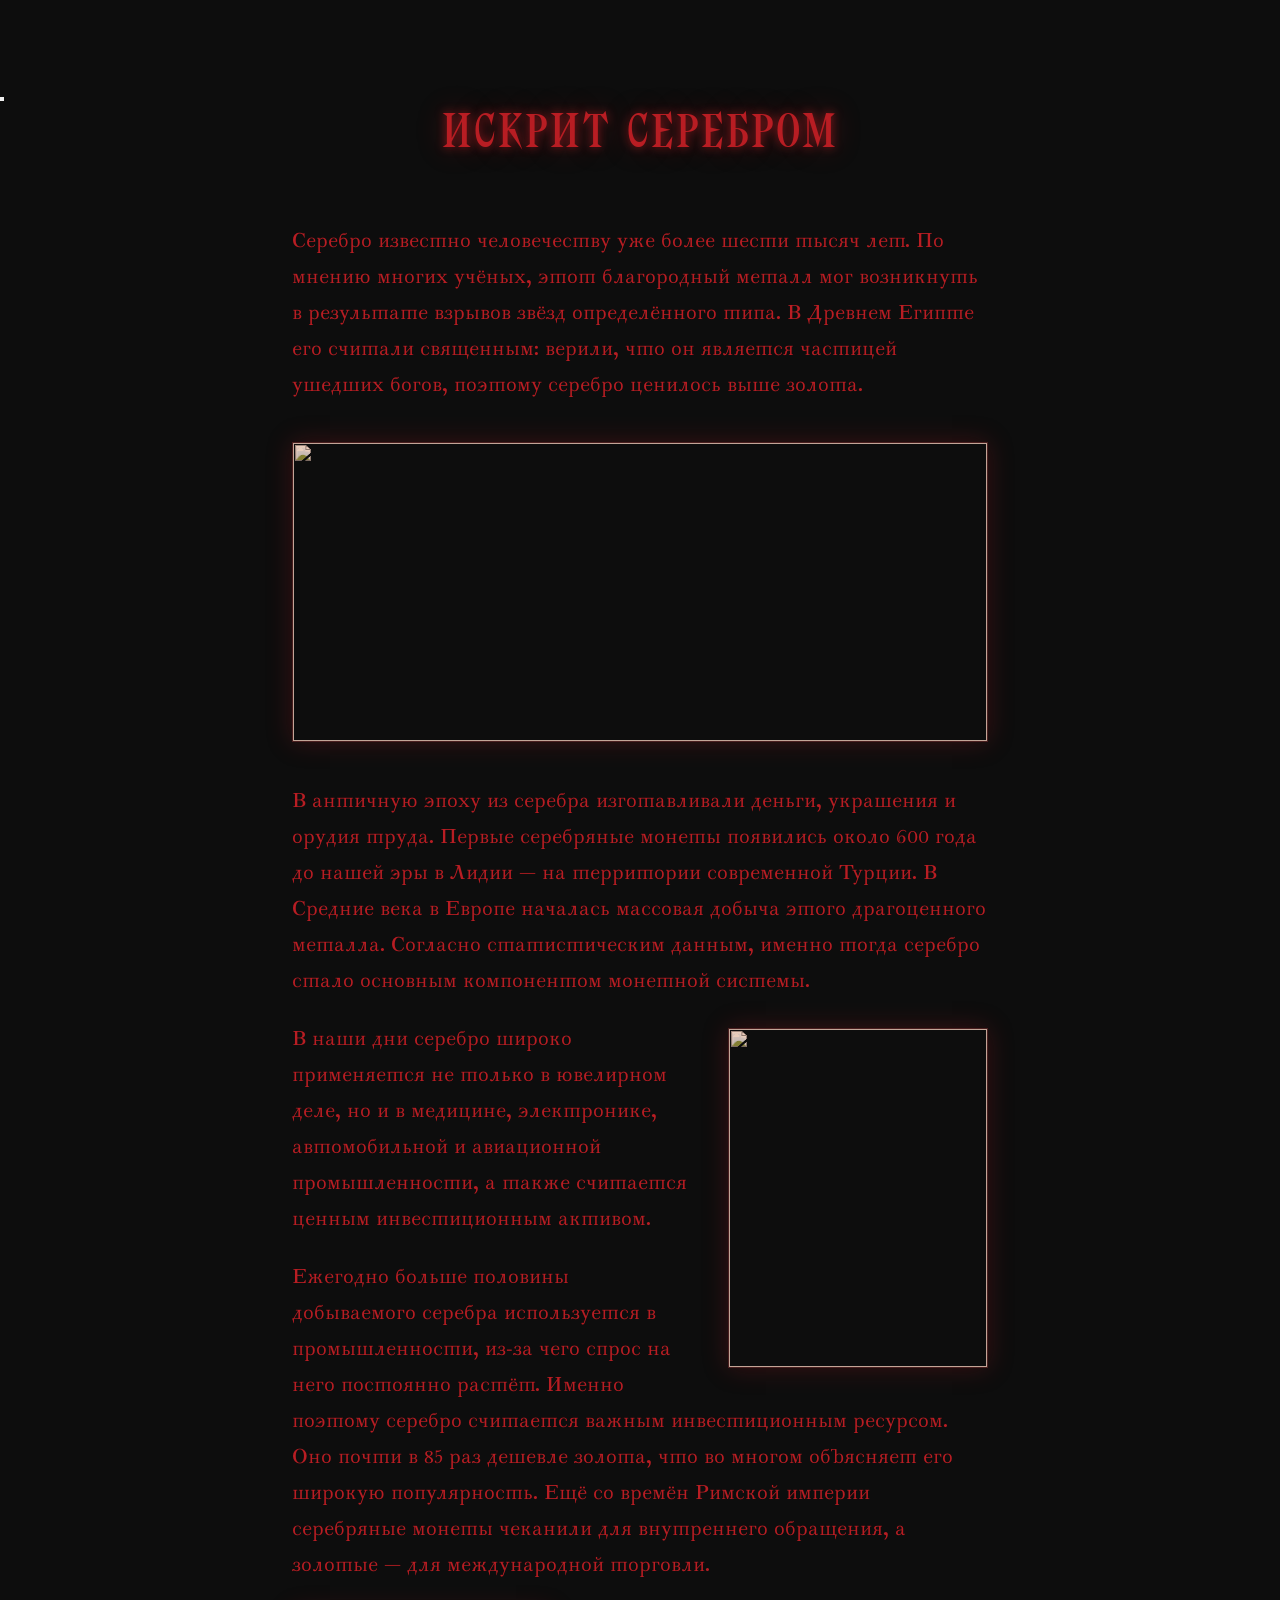
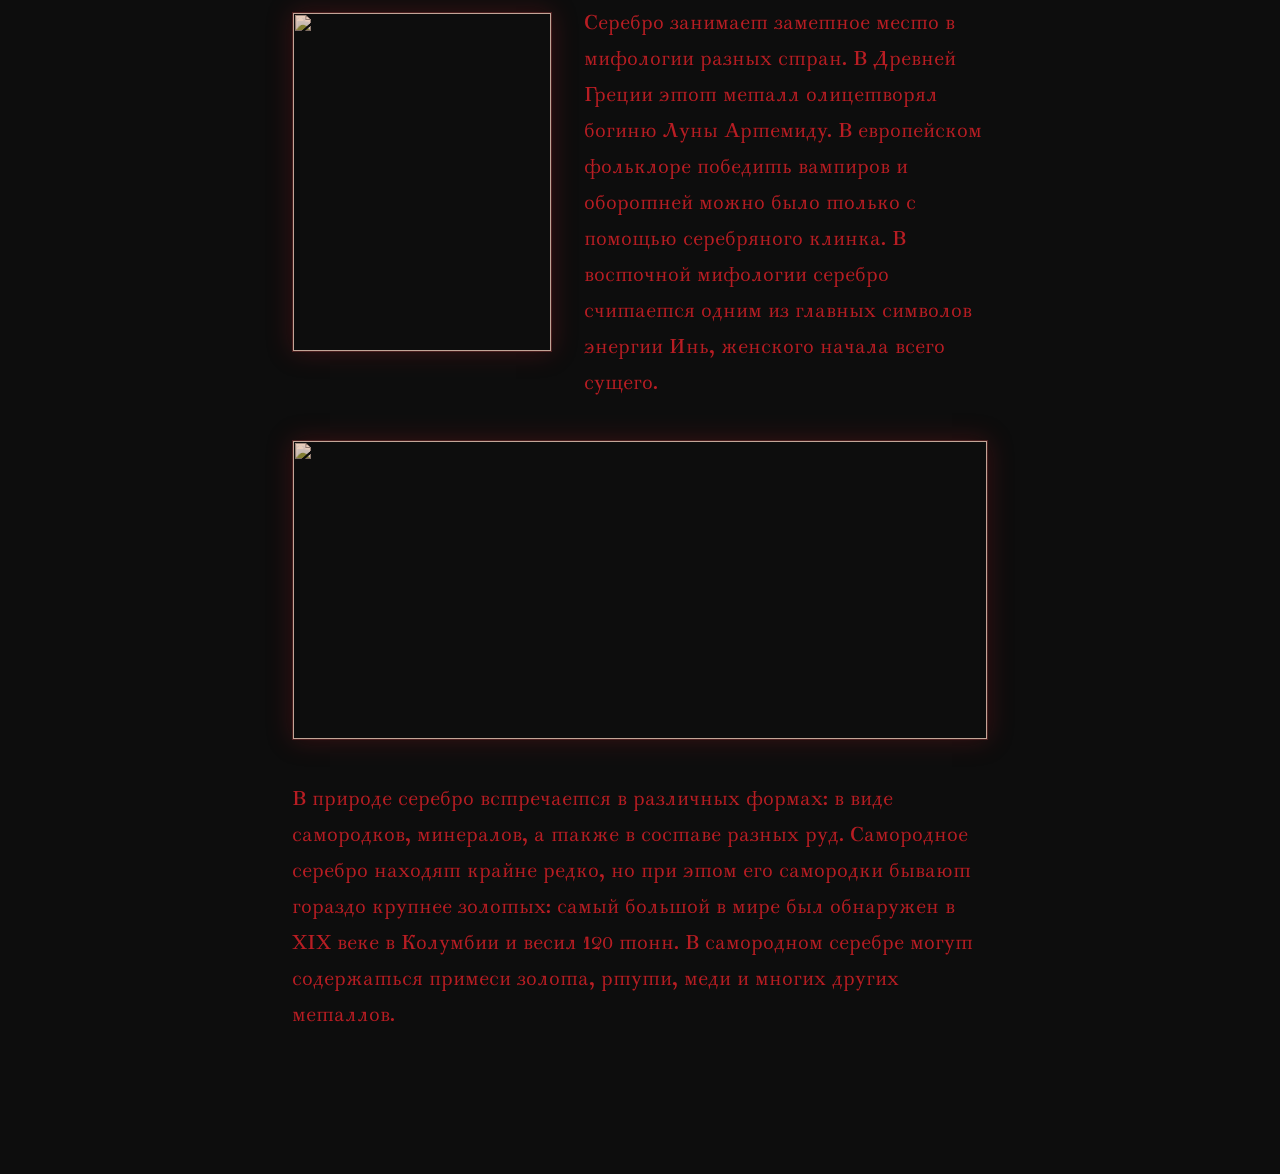
==== void.html @ 1331f15c "Update void.html" ====
<!DOCTYPE html>
<html lang="ru">
<head>
    <meta charset="UTF-8">
    <meta name="viewport" content="width=device-width, initial-scale=1.0">
    <title>woof!</title>
    <link rel="icon" type="image/png" href="assets/images/фавиконка.png">
    <link rel="stylesheet" href="void.css">
</head>
<body>
    <div class="void-cursor" id="voidCursor"></div>

    <button class="sound-btn" id="soundBtn" type="button" aria-label="Звук">
        <span class="sound-dot"></span>
    </button>

    <article class="void-article">
        <h1>Искрит серебром</h1>

        <p>Серебро известно человечеству уже более шести тысяч лет. По мнению многих учёных, этот благородный металл мог возникнуть в результате взрывов звёзд определённого типа. В Древнем Египте его считали священным: верили, что он является частицей ушедших богов, поэтому серебро ценилось выше золота.</p>

        <figure class="void-figure void-figure-full">
            <img src="https://i.pinimg.com/736x/ee/35/1c/ee351ce8ad95f60c8c19fc2c1d4c15e1.jpg" alt="">
        </figure>

        <p>В античную эпоху из серебра изготавливали деньги, украшения и орудия труда. Первые серебряные монеты появились около 600 года до нашей эры в Лидии — на территории современной Турции. В Средние века в Европе началась массовая добыча этого драгоценного металла. Согласно статистическим данным, именно тогда серебро стало основным компонентом монетной системы.</p>

        <figure class="void-figure void-figure-right">
            <img src="https://i.pinimg.com/736x/95/98/cd/9598cd6b70c723a776a2248c926de61b.jpg" alt="">
        </figure>

        <p>В наши дни серебро широко применяется не только в ювелирном деле, но и в медицине, электронике, автомобильной и авиационной промышленности, а также считается ценным инвестиционным активом.</p>

        <p>Ежегодно больше половины добываемого серебра используется в промышленности, из-за чего спрос на него постоянно растёт. Именно поэтому серебро считается важным инвестиционным ресурсом. Оно почти в 85 раз дешевле золота, что во многом объясняет его широкую популярность. Ещё со времён Римской империи серебряные монеты чеканили для внутреннего обращения, а золотые — для международной торговли.</p>

        <figure class="void-figure void-figure-left">
            <img src="https://i.pinimg.com/736x/a4/ea/e4/a4eae4326c8ce481a3d37ff79ed6b821.jpg" alt="">
        </figure>

        <p>Серебро занимает заметное место в мифологии разных стран. В Древней Греции этот металл олицетворял богиню Луны Артемиду. В европейском фольклоре победить вампиров и оборотней можно было только с помощью серебряного клинка. В восточной мифологии серебро считается одним из главных символов энергии Инь, женского начала всего сущего.</p>

        <figure class="void-figure void-figure-full">
            <img src="https://i.pinimg.com/736x/6e/8c/6c/6e8c6c362b2748aec0cbe2c668d9090e.jpg" alt="">
        </figure>

        <p>В природе серебро встречается в различных формах: в виде самородков, минералов, а также в составе разных руд. Самородное серебро находят крайне редко, но при этом его самородки бывают гораздо крупнее золотых: самый большой в мире был обнаружен в XIX веке в Колумбии и весил 120 тонн. В самородном серебре могут содержаться примеси золота, ртути, меди и многих других металлов.</p>
    </article>

    <script src="void.js"></script>
</body>
</html>
---- void.css ----
@font-face {
    font-family: 'Catherine';
    src: url('assets/fonts/Catherine-Regular.otf') format('opentype');
    font-weight: normal;
    font-style: normal;
}

@font-face {
    font-family: 'Mephisto';
    src: url('assets/fonts/Mephisto.ttf') format('truetype');
    font-weight: normal;
    font-style: normal;
}

* {
    margin: 0;
    padding: 0;
    box-sizing: border-box;
    cursor: none;
}

html, body {
    min-height: 100%;
}

body {
    background-color: #0d0d0d;
    color: #B81D23;
    font-family: 'Catherine', 'Tiny5', sans-serif;
    font-size: 20px;
    position: relative;
    overflow-x: hidden;
    overflow-y: auto;
    padding: 80px 0 120px;
}

.void-cursor {
    position: fixed;
    top: 0;
    left: 0;
    width: 12px;
    height: 12px;
    background-image: url("data:image/svg+xml;utf8,<svg xmlns='http://www.w3.org/2000/svg' viewBox='0 0 6 6' shape-rendering='crispEdges'><rect x='1' width='4' height='1' fill='%23B81D23'/><rect y='1' width='6' height='4' fill='%23B81D23'/><rect x='1' y='5' width='4' height='1' fill='%23B81D23'/></svg>");
    background-size: contain;
    background-repeat: no-repeat;
    image-rendering: pixelated;
    pointer-events: none;
    z-index: 10000;
    opacity: 0;
    will-change: transform;
    transition: opacity 0.3s ease, width 0.2s ease, height 0.2s ease;
    filter: drop-shadow(0 0 4px rgba(184, 29, 35, 0.85));
}

.void-cursor.visible {
    opacity: 1;
}

.void-cursor.hover {
    background-image: url("data:image/svg+xml;utf8,<svg xmlns='http://www.w3.org/2000/svg' viewBox='0 0 6 6' shape-rendering='crispEdges'><rect x='1' width='4' height='1' fill='%23B81D23'/><rect y='1' width='1' height='4' fill='%23B81D23'/><rect x='5' y='1' width='1' height='4' fill='%23B81D23'/><rect x='1' y='5' width='4' height='1' fill='%23B81D23'/></svg>");
    width: 16px;
    height: 16px;
}

@media (hover: none), (pointer: coarse) {
    * { cursor: auto; }
    .void-cursor { display: none; }
}

.void-article {
    max-width: 760px;
    margin: 0 auto;
    padding: 0 32px;
}

.void-article::after {
    content: "";
    display: block;
    clear: both;
}

.void-article h1 {
    font-family: 'Mephisto', 'Catherine', serif;
    font-weight: normal;
    color: #B81D23;
    font-size: 48px;
    line-height: 1.3;
    letter-spacing: 3px;
    text-align: center;
    margin-bottom: 56px;
    text-shadow: 0 0 10px rgba(184, 29, 35, 0.75), 0 0 28px rgba(184, 29, 35, 0.45);
    animation: voidPulse 4s ease-in-out infinite;
}

.void-article p {
    font-family: 'Catherine', serif;
    color: #B81D23;
    font-size: 20px;
    line-height: 1.8;
    margin-bottom: 22px;
}

@keyframes voidPulse {
    0%, 100% { opacity: 0.88; }
    50% { opacity: 1; }
}

.void-figure {
    margin: 40px 0;
    overflow: hidden;
    border: 1px solid #4A1F1F;
    box-shadow: 0 0 24px rgba(184, 29, 35, 0.25);
    background-color: #0d0d0d;
}

.void-figure img {
    width: 100%;
    height: 100%;
    object-fit: cover;
    display: block;
    filter: grayscale(0.5) contrast(1.2) brightness(0.85) sepia(0.35) hue-rotate(-25deg) saturate(1.8);
    opacity: 0.9;
}

.void-figure-full {
    width: 100%;
    height: 300px;
}

.void-figure-right {
    float: right;
    width: 260px;
    height: 340px;
    margin: 8px 0 24px 32px;
}

.void-figure-left {
    float: left;
    width: 260px;
    height: 340px;
    margin: 8px 32px 24px 0;
}

@media (max-width: 700px) {
    body {
        padding: 48px 0 80px;
        font-size: 18px;
    }

    .void-article {
        padding: 0 20px;
    }

    .void-article h1 {
        font-size: 32px;
        margin-bottom: 36px;
        letter-spacing: 2px;
    }

    .void-article p {
        font-size: 18px;
        line-height: 1.7;
    }

    .void-figure-full {
        height: 200px;
    }

    .void-figure-right,
    .void-figure-left {
        float: none;
        width: 100%;
        height: 260px;
        margin: 28px 0;
    }
}
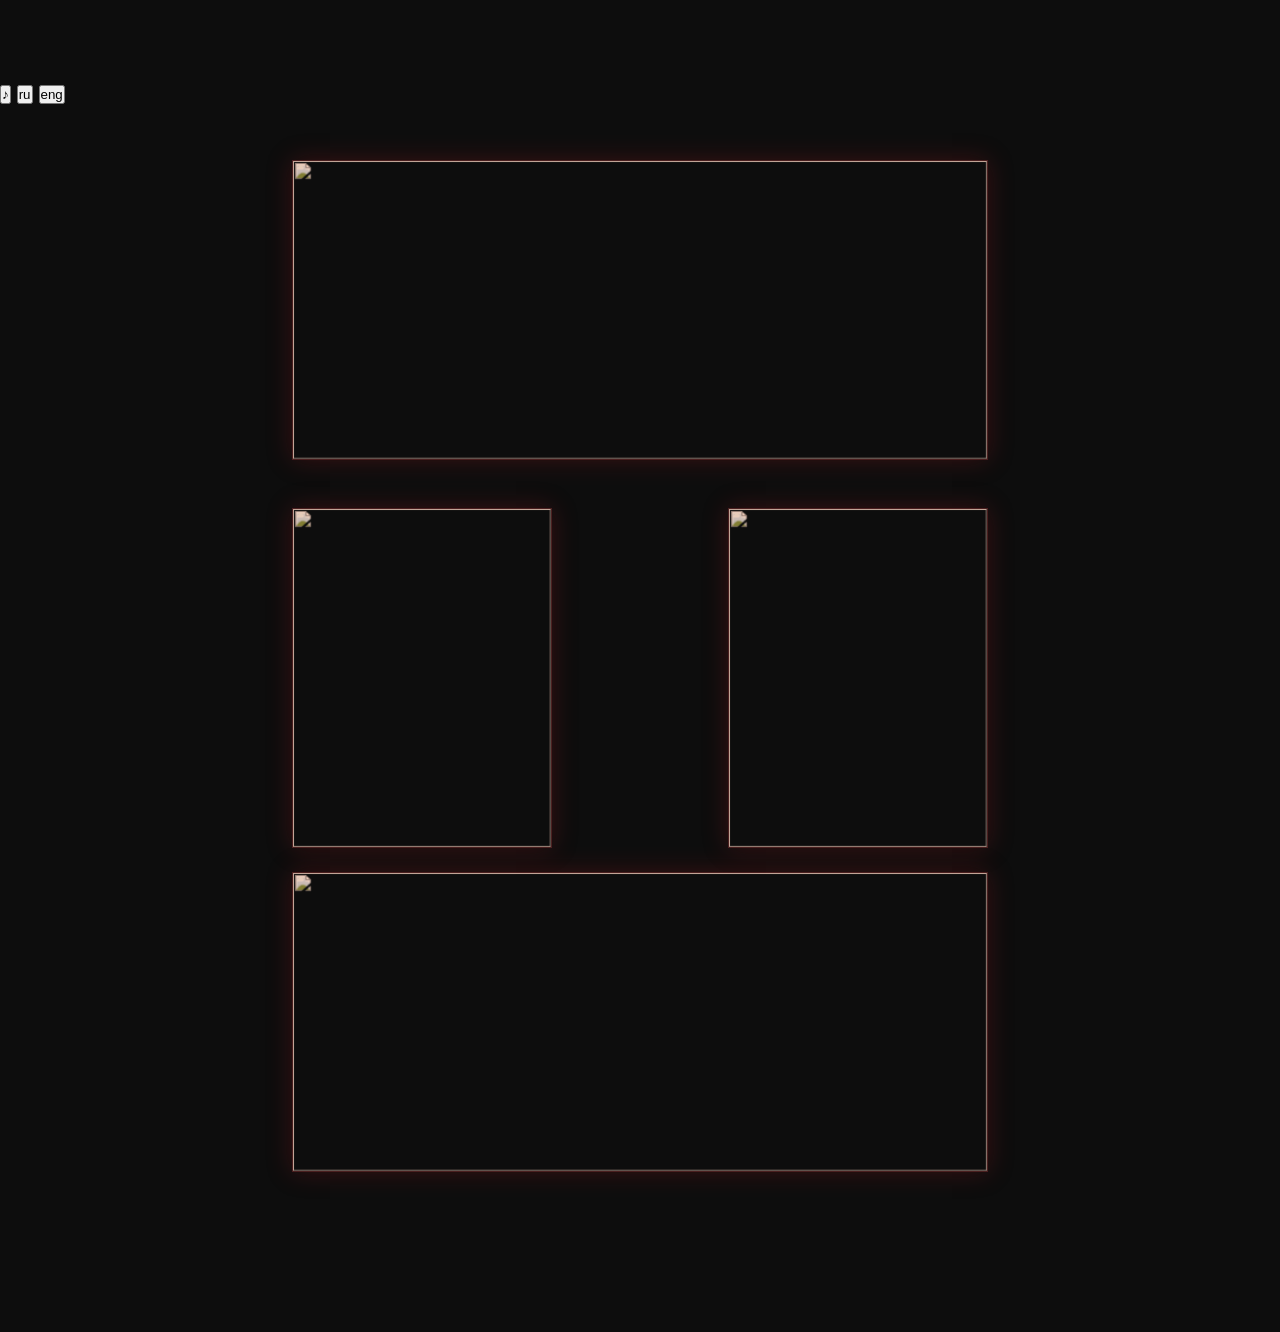
==== commit 4bf51b91: "Update void.html" ====
--- a/void.html
+++ b/void.html
@@ -10,40 +10,38 @@
 <body>
     <div class="void-cursor" id="voidCursor"></div>
 
-    <button class="sound-btn" id="soundBtn" type="button" aria-label="Звук">
-        <span class="sound-dot"></span>
-    </button>
+    <div class="void-controls">
+        <button type="button" class="ctrl-btn" id="soundBtn">♪</button>
+        <button type="button" class="ctrl-btn lang-btn active" data-lang="ru">ru</button>
+        <button type="button" class="ctrl-btn lang-btn" data-lang="eng">eng</button>
+    </div>
 
     <article class="void-article">
-        <h1>Искрит серебром</h1>
+        <h1 class="void-title" id="voidTitle"></h1>
 
-        <p>Серебро известно человечеству уже более шести тысяч лет. По мнению многих учёных, этот благородный металл мог возникнуть в результате взрывов звёзд определённого типа. В Древнем Египте его считали священным: верили, что он является частицей ушедших богов, поэтому серебро ценилось выше золота.</p>
-
+        <p class="void-p" data-index="0"></p>
         <figure class="void-figure void-figure-full">
             <img src="https://i.pinimg.com/736x/ee/35/1c/ee351ce8ad95f60c8c19fc2c1d4c15e1.jpg" alt="">
         </figure>
 
-        <p>В античную эпоху из серебра изготавливали деньги, украшения и орудия труда. Первые серебряные монеты появились около 600 года до нашей эры в Лидии — на территории современной Турции. В Средние века в Европе началась массовая добыча этого драгоценного металла. Согласно статистическим данным, именно тогда серебро стало основным компонентом монетной системы.</p>
-
+        <p class="void-p" data-index="1"></p>
         <figure class="void-figure void-figure-right">
             <img src="https://i.pinimg.com/736x/95/98/cd/9598cd6b70c723a776a2248c926de61b.jpg" alt="">
         </figure>
 
-        <p>В наши дни серебро широко применяется не только в ювелирном деле, но и в медицине, электронике, автомобильной и авиационной промышленности, а также считается ценным инвестиционным активом.</p>
-
-        <p>Ежегодно больше половины добываемого серебра используется в промышленности, из-за чего спрос на него постоянно растёт. Именно поэтому серебро считается важным инвестиционным ресурсом. Оно почти в 85 раз дешевле золота, что во многом объясняет его широкую популярность. Ещё со времён Римской империи серебряные монеты чеканили для внутреннего обращения, а золотые — для международной торговли.</p>
+        <p class="void-p" data-index="2"></p>
+        <p class="void-p" data-index="3"></p>
 
         <figure class="void-figure void-figure-left">
             <img src="https://i.pinimg.com/736x/a4/ea/e4/a4eae4326c8ce481a3d37ff79ed6b821.jpg" alt="">
         </figure>
 
-        <p>Серебро занимает заметное место в мифологии разных стран. В Древней Греции этот металл олицетворял богиню Луны Артемиду. В европейском фольклоре победить вампиров и оборотней можно было только с помощью серебряного клинка. В восточной мифологии серебро считается одним из главных символов энергии Инь, женского начала всего сущего.</p>
-
+        <p class="void-p" data-index="4"></p>
         <figure class="void-figure void-figure-full">
             <img src="https://i.pinimg.com/736x/6e/8c/6c/6e8c6c362b2748aec0cbe2c668d9090e.jpg" alt="">
         </figure>
 
-        <p>В природе серебро встречается в различных формах: в виде самородков, минералов, а также в составе разных руд. Самородное серебро находят крайне редко, но при этом его самородки бывают гораздо крупнее золотых: самый большой в мире был обнаружен в XIX веке в Колумбии и весил 120 тонн. В самородном серебре могут содержаться примеси золота, ртути, меди и многих других металлов.</p>
+        <p class="void-p" data-index="5"></p>
     </article>
 
     <script src="void.js"></script>
--- a/void.css
+++ b/void.css
@@ -33,6 +33,8 @@
     overflow-y: auto;
     padding: 80px 0 120px;
 }
+
+/* ---------- курсор ---------- */
 
 .void-cursor {
     position: fixed;
@@ -47,8 +49,8 @@
     pointer-events: none;
     z-index: 10000;
     opacity: 0;
-    will-change: transform;
-    transition: opacity 0.3s ease, width 0.2s ease, height 0.2s ease;
+    will-change: transform, width, height, opacity;
+    transition: opacity 0.6s ease, width 0.6s ease, height 0.6s ease, filter 0.6s ease;
     filter: drop-shadow(0 0 4px rgba(184, 29, 35, 0.85));
 }
 
@@ -62,10 +64,65 @@
     height: 16px;
 }
 
+.void-cursor.sleeping {
+    width: 5px;
+    height: 5px;
+    opacity: 0.28;
+    filter: drop-shadow(0 0 2px rgba(184, 29, 35, 0.35));
+}
+
 @media (hover: none), (pointer: coarse) {
     * { cursor: auto; }
     .void-cursor { display: none; }
 }
+
+/* ---------- звук ---------- */
+
+.sound-btn {
+    position: fixed;
+    top: 24px;
+    right: 24px;
+    width: 34px;
+    height: 34px;
+    background: rgba(30, 30, 30, 0.7);
+    border: 1px solid #4A1F1F;
+    display: flex;
+    align-items: center;
+    justify-content: center;
+    z-index: 100;
+    transition: border-color 0.3s ease, box-shadow 0.3s ease;
+    animation: soundPulse 3s ease-in-out infinite;
+}
+
+.sound-btn:hover {
+    border-color: #B81D23;
+    box-shadow: 0 0 10px rgba(184, 29, 35, 0.55);
+}
+
+.sound-dot {
+    width: 8px;
+    height: 8px;
+    background: #4A1F1F;
+    transition: background 0.3s ease, box-shadow 0.3s ease;
+}
+
+.sound-btn.on .sound-dot {
+    background: #B81D23;
+    box-shadow: 0 0 8px rgba(184, 29, 35, 0.9), 0 0 18px rgba(184, 29, 35, 0.5);
+    animation: soundDot 1.4s ease-in-out infinite;
+}
+
+@keyframes soundPulse {
+    0%, 100% { opacity: 0.85; }
+    50% { opacity: 1; }
+}
+
+@keyframes soundDot {
+    0%, 100% { opacity: 0.7; transform: scale(0.9); }
+    50% { opacity: 1; transform: scale(1.15); }
+}
+
+/* ---------- статья ---------- */
 
 .void-article {
     max-width: 760px;
@@ -100,10 +157,43 @@
     margin-bottom: 22px;
 }
 
+.void-article p .main-text {
+    color: #B81D23;
+}
+
+.void-article p.typing::after {
+    content: "▌";
+    display: inline-block;
+    margin-left: 2px;
+    color: #B81D23;
+    animation: caretBlink 0.9s steps(1) infinite;
+    text-shadow: 0 0 6px rgba(184, 29, 35, 0.9);
+}
+
+@keyframes caretBlink {
+    0%, 50% { opacity: 1; }
+    51%, 100% { opacity: 0; }
+}
+
+.intrusion {
+    color: #FFFFFF;
+    font-style: italic;
+    letter-spacing: 1px;
+    animation: intrusionFlicker 0.12s steps(2) infinite;
+}
+
+@keyframes intrusionFlicker {
+    0%   { opacity: 1; text-shadow: 0 0 6px rgba(255,255,255,0.8); }
+    50%  { opacity: 0.55; text-shadow: -1px 0 rgba(0, 229, 255, 0.7), 1px 0 rgba(184, 29, 35, 0.9); }
+    100% { opacity: 1; text-shadow: 0 0 6px rgba(255,255,255,0.8); }
+}
+
 @keyframes voidPulse {
     0%, 100% { opacity: 0.88; }
     50% { opacity: 1; }
 }
+
+/* ---------- картинки с «дыханием» ---------- */
 
 .void-figure {
     margin: 40px 0;
@@ -120,7 +210,18 @@
     display: block;
     filter: grayscale(0.5) contrast(1.2) brightness(0.85) sepia(0.35) hue-rotate(-25deg) saturate(1.8);
     opacity: 0.9;
-}
+    animation: breathe 9s ease-in-out infinite;
+    will-change: transform;
+}
+
+@keyframes breathe {
+    0%, 100% { transform: scale(1); }
+    50%      { transform: scale(1.045); }
+}
+
+.void-figure:nth-of-type(2) img { animation-duration: 11s; animation-delay: -2.5s; }
+.void-figure:nth-of-type(3) img { animation-duration: 8s;  animation-delay: -4s; }
+.void-figure:nth-of-type(4) img { animation-duration: 12s; animation-delay: -6s; }
 
 .void-figure-full {
     width: 100%;
@@ -173,4 +274,11 @@
         height: 260px;
         margin: 28px 0;
     }
-}
+
+    .sound-btn {
+        top: 16px;
+        right: 16px;
+        width: 30px;
+        height: 30px;
+    }
+}
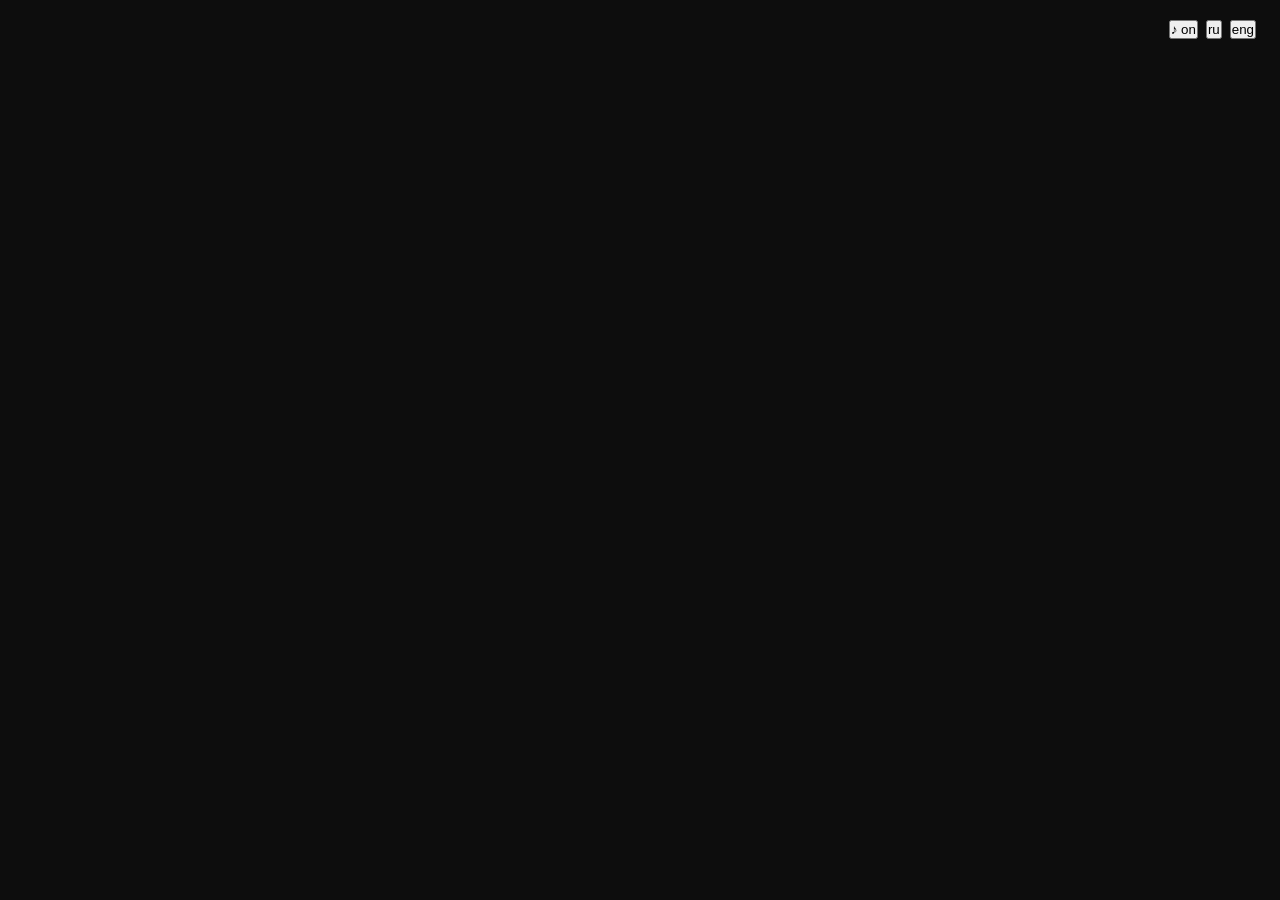
==== commit 5ed64f5d: "Update void.html" ====
--- a/void.html
+++ b/void.html
@@ -3,7 +3,7 @@
 <head>
     <meta charset="UTF-8">
     <meta name="viewport" content="width=device-width, initial-scale=1.0">
-    <title>woof!</title>
+    <title>Искрит серебром</title>
     <link rel="icon" type="image/png" href="assets/images/фавиконка.png">
     <link rel="stylesheet" href="void.css">
 </head>
@@ -11,38 +11,12 @@
     <div class="void-cursor" id="voidCursor"></div>
 
     <div class="void-controls">
-        <button type="button" class="ctrl-btn" id="soundBtn">♪</button>
-        <button type="button" class="ctrl-btn lang-btn active" data-lang="ru">ru</button>
-        <button type="button" class="ctrl-btn lang-btn" data-lang="eng">eng</button>
+        <button type="button" class="void-btn active" id="soundToggle">♪ on</button>
+        <button type="button" class="void-btn lang-btn active" data-lang="ru">ru</button>
+        <button type="button" class="void-btn lang-btn" data-lang="eng">eng</button>
     </div>
 
-    <article class="void-article">
-        <h1 class="void-title" id="voidTitle"></h1>
-
-        <p class="void-p" data-index="0"></p>
-        <figure class="void-figure void-figure-full">
-            <img src="https://i.pinimg.com/736x/ee/35/1c/ee351ce8ad95f60c8c19fc2c1d4c15e1.jpg" alt="">
-        </figure>
-
-        <p class="void-p" data-index="1"></p>
-        <figure class="void-figure void-figure-right">
-            <img src="https://i.pinimg.com/736x/95/98/cd/9598cd6b70c723a776a2248c926de61b.jpg" alt="">
-        </figure>
-
-        <p class="void-p" data-index="2"></p>
-        <p class="void-p" data-index="3"></p>
-
-        <figure class="void-figure void-figure-left">
-            <img src="https://i.pinimg.com/736x/a4/ea/e4/a4eae4326c8ce481a3d37ff79ed6b821.jpg" alt="">
-        </figure>
-
-        <p class="void-p" data-index="4"></p>
-        <figure class="void-figure void-figure-full">
-            <img src="https://i.pinimg.com/736x/6e/8c/6c/6e8c6c362b2748aec0cbe2c668d9090e.jpg" alt="">
-        </figure>
-
-        <p class="void-p" data-index="5"></p>
-    </article>
+    <article class="void-article" id="voidArticle"></article>
 
     <script src="void.js"></script>
 </body>
--- a/void.css
+++ b/void.css
@@ -31,10 +31,8 @@
     position: relative;
     overflow-x: hidden;
     overflow-y: auto;
-    padding: 80px 0 120px;
-}
-
-/* ---------- курсор ---------- */
+    padding: 90px 0 140px;
+}
 
 .void-cursor {
     position: fixed;
@@ -50,7 +48,7 @@
     z-index: 10000;
     opacity: 0;
     will-change: transform, width, height, opacity;
-    transition: opacity 0.6s ease, width 0.6s ease, height 0.6s ease, filter 0.6s ease;
+    transition: opacity 0.4s ease, width 0.4s ease, height 0.4s ease, filter 0.4s ease;
     filter: drop-shadow(0 0 4px rgba(184, 29, 35, 0.85));
 }
 
@@ -67,8 +65,8 @@
 .void-cursor.sleeping {
     width: 5px;
     height: 5px;
-    opacity: 0.28;
-    filter: drop-shadow(0 0 2px rgba(184, 29, 35, 0.35));
+    opacity: 0.25;
+    filter: none;
 }
 
 @media (hover: none), (pointer: coarse) {
@@ -76,53 +74,44 @@
     .void-cursor { display: none; }
 }
 
-/* ---------- звук ---------- */
-
-.sound-btn {
+.void-controls {
     position: fixed;
-    top: 24px;
+    top: 20px;
     right: 24px;
-    width: 34px;
-    height: 34px;
-    background: rgba(30, 30, 30, 0.7);
+    z-index: 10001;
+    display: flex;
+    gap: 8px;
+    font-family: 'Catherine', sans-serif;
+}
+
+.ctrl-btn {
+    font-family: inherit;
+    font-size: 14px;
+    line-height: 1;
+    color: #B81D23;
+    background: rgba(20, 5, 5, 0.7);
     border: 1px solid #4A1F1F;
-    display: flex;
-    align-items: center;
-    justify-content: center;
-    z-index: 100;
-    transition: border-color 0.3s ease, box-shadow 0.3s ease;
-    animation: soundPulse 3s ease-in-out infinite;
-}
-
-.sound-btn:hover {
+    padding: 7px 11px;
+    letter-spacing: 1px;
+    text-transform: lowercase;
+    transition: color 0.3s ease, background 0.3s ease,
+                border-color 0.3s ease, box-shadow 0.3s ease, opacity 0.3s ease;
+    backdrop-filter: blur(4px);
+}
+
+.ctrl-btn:hover,
+.ctrl-btn.active {
+    color: #ffffff;
+    background: rgba(184, 29, 35, 0.28);
     border-color: #B81D23;
-    box-shadow: 0 0 10px rgba(184, 29, 35, 0.55);
-}
-
-.sound-dot {
-    width: 8px;
-    height: 8px;
-    background: #4A1F1F;
-    transition: background 0.3s ease, box-shadow 0.3s ease;
-}
-
-.sound-btn.on .sound-dot {
-    background: #B81D23;
-    box-shadow: 0 0 8px rgba(184, 29, 35, 0.9), 0 0 18px rgba(184, 29, 35, 0.5);
-    animation: soundDot 1.4s ease-in-out infinite;
-}
-
-@keyframes soundPulse {
-    0%, 100% { opacity: 0.85; }
-    50% { opacity: 1; }
-}
-
-@keyframes soundDot {
-    0%, 100% { opacity: 0.7; transform: scale(0.9); }
-    50% { opacity: 1; transform: scale(1.15); }
-}
-
-/* ---------- статья ---------- */
+    box-shadow: 0 0 10px rgba(184, 29, 35, 0.55),
+                0 0 22px rgba(184, 29, 35, 0.3);
+}
+
+.ctrl-btn.muted {
+    opacity: 0.45;
+    text-decoration: line-through;
+}
 
 .void-article {
     max-width: 760px;
@@ -136,7 +125,7 @@
     clear: both;
 }
 
-.void-article h1 {
+.void-title {
     font-family: 'Mephisto', 'Catherine', serif;
     font-weight: normal;
     color: #B81D23;
@@ -145,55 +134,52 @@
     letter-spacing: 3px;
     text-align: center;
     margin-bottom: 56px;
-    text-shadow: 0 0 10px rgba(184, 29, 35, 0.75), 0 0 28px rgba(184, 29, 35, 0.45);
+    text-shadow: 0 0 10px rgba(184, 29, 35, 0.75),
+                 0 0 28px rgba(184, 29, 35, 0.45);
     animation: voidPulse 4s ease-in-out infinite;
 }
 
-.void-article p {
+@keyframes voidPulse {
+    0%, 100% { opacity: 0.88; }
+    50% { opacity: 1; }
+}
+
+.void-p {
     font-family: 'Catherine', serif;
     color: #B81D23;
     font-size: 20px;
     line-height: 1.8;
     margin-bottom: 22px;
-}
-
-.void-article p .main-text {
-    color: #B81D23;
-}
-
-.void-article p.typing::after {
-    content: "▌";
-    display: inline-block;
+    transition: text-shadow 0.3s ease, letter-spacing 0.3s ease;
+}
+
+.void-p.typing::after {
+    content: "_";
+    animation: blink 1s step-end infinite;
     margin-left: 2px;
-    color: #B81D23;
-    animation: caretBlink 0.9s steps(1) infinite;
-    text-shadow: 0 0 6px rgba(184, 29, 35, 0.9);
-}
-
-@keyframes caretBlink {
-    0%, 50% { opacity: 1; }
+    opacity: 0.75;
+}
+
+@keyframes blink {
+    0%, 50% { opacity: 0.75; }
     51%, 100% { opacity: 0; }
 }
 
-.intrusion {
-    color: #FFFFFF;
-    font-style: italic;
-    letter-spacing: 1px;
-    animation: intrusionFlicker 0.12s steps(2) infinite;
-}
-
-@keyframes intrusionFlicker {
-    0%   { opacity: 1; text-shadow: 0 0 6px rgba(255,255,255,0.8); }
-    50%  { opacity: 0.55; text-shadow: -1px 0 rgba(0, 229, 255, 0.7), 1px 0 rgba(184, 29, 35, 0.9); }
-    100% { opacity: 1; text-shadow: 0 0 6px rgba(255,255,255,0.8); }
-}
-
-@keyframes voidPulse {
-    0%, 100% { opacity: 0.88; }
-    50% { opacity: 1; }
-}
-
-/* ---------- картинки с «дыханием» ---------- */
+.void-p.possessed {
+    animation: possessShake 0.13s infinite;
+    text-shadow: 0 0 14px rgba(184, 29, 35, 1),
+                 0 0 30px rgba(184, 29, 35, 0.7);
+    letter-spacing: 3px;
+    color: #ff2a33;
+}
+
+@keyframes possessShake {
+    0%   { transform: translate(0, 0); }
+    25%  { transform: translate(-1px, 1px); }
+    50%  { transform: translate(1px, 0); }
+    75%  { transform: translate(0, -1px); }
+    100% { transform: translate(0, 0); }
+}
 
 .void-figure {
     margin: 40px 0;
@@ -210,18 +196,14 @@
     display: block;
     filter: grayscale(0.5) contrast(1.2) brightness(0.85) sepia(0.35) hue-rotate(-25deg) saturate(1.8);
     opacity: 0.9;
-    animation: breathe 9s ease-in-out infinite;
-    will-change: transform;
-}
-
-@keyframes breathe {
+    transform-origin: center;
+    animation: imgBreath 14s ease-in-out infinite;
+}
+
+@keyframes imgBreath {
     0%, 100% { transform: scale(1); }
     50%      { transform: scale(1.045); }
 }
-
-.void-figure:nth-of-type(2) img { animation-duration: 11s; animation-delay: -2.5s; }
-.void-figure:nth-of-type(3) img { animation-duration: 8s;  animation-delay: -4s; }
-.void-figure:nth-of-type(4) img { animation-duration: 12s; animation-delay: -6s; }
 
 .void-figure-full {
     width: 100%;
@@ -244,21 +226,31 @@
 
 @media (max-width: 700px) {
     body {
-        padding: 48px 0 80px;
+        padding: 64px 0 90px;
         font-size: 18px;
+    }
+
+    .void-controls {
+        top: 14px;
+        right: 14px;
+    }
+
+    .ctrl-btn {
+        font-size: 12px;
+        padding: 6px 9px;
     }
 
     .void-article {
         padding: 0 20px;
     }
 
-    .void-article h1 {
+    .void-title {
         font-size: 32px;
         margin-bottom: 36px;
         letter-spacing: 2px;
     }
 
-    .void-article p {
+    .void-p {
         font-size: 18px;
         line-height: 1.7;
     }
@@ -274,11 +266,4 @@
         height: 260px;
         margin: 28px 0;
     }
-
-    .sound-btn {
-        top: 16px;
-        right: 16px;
-        width: 30px;
-        height: 30px;
-    }
-}
+}
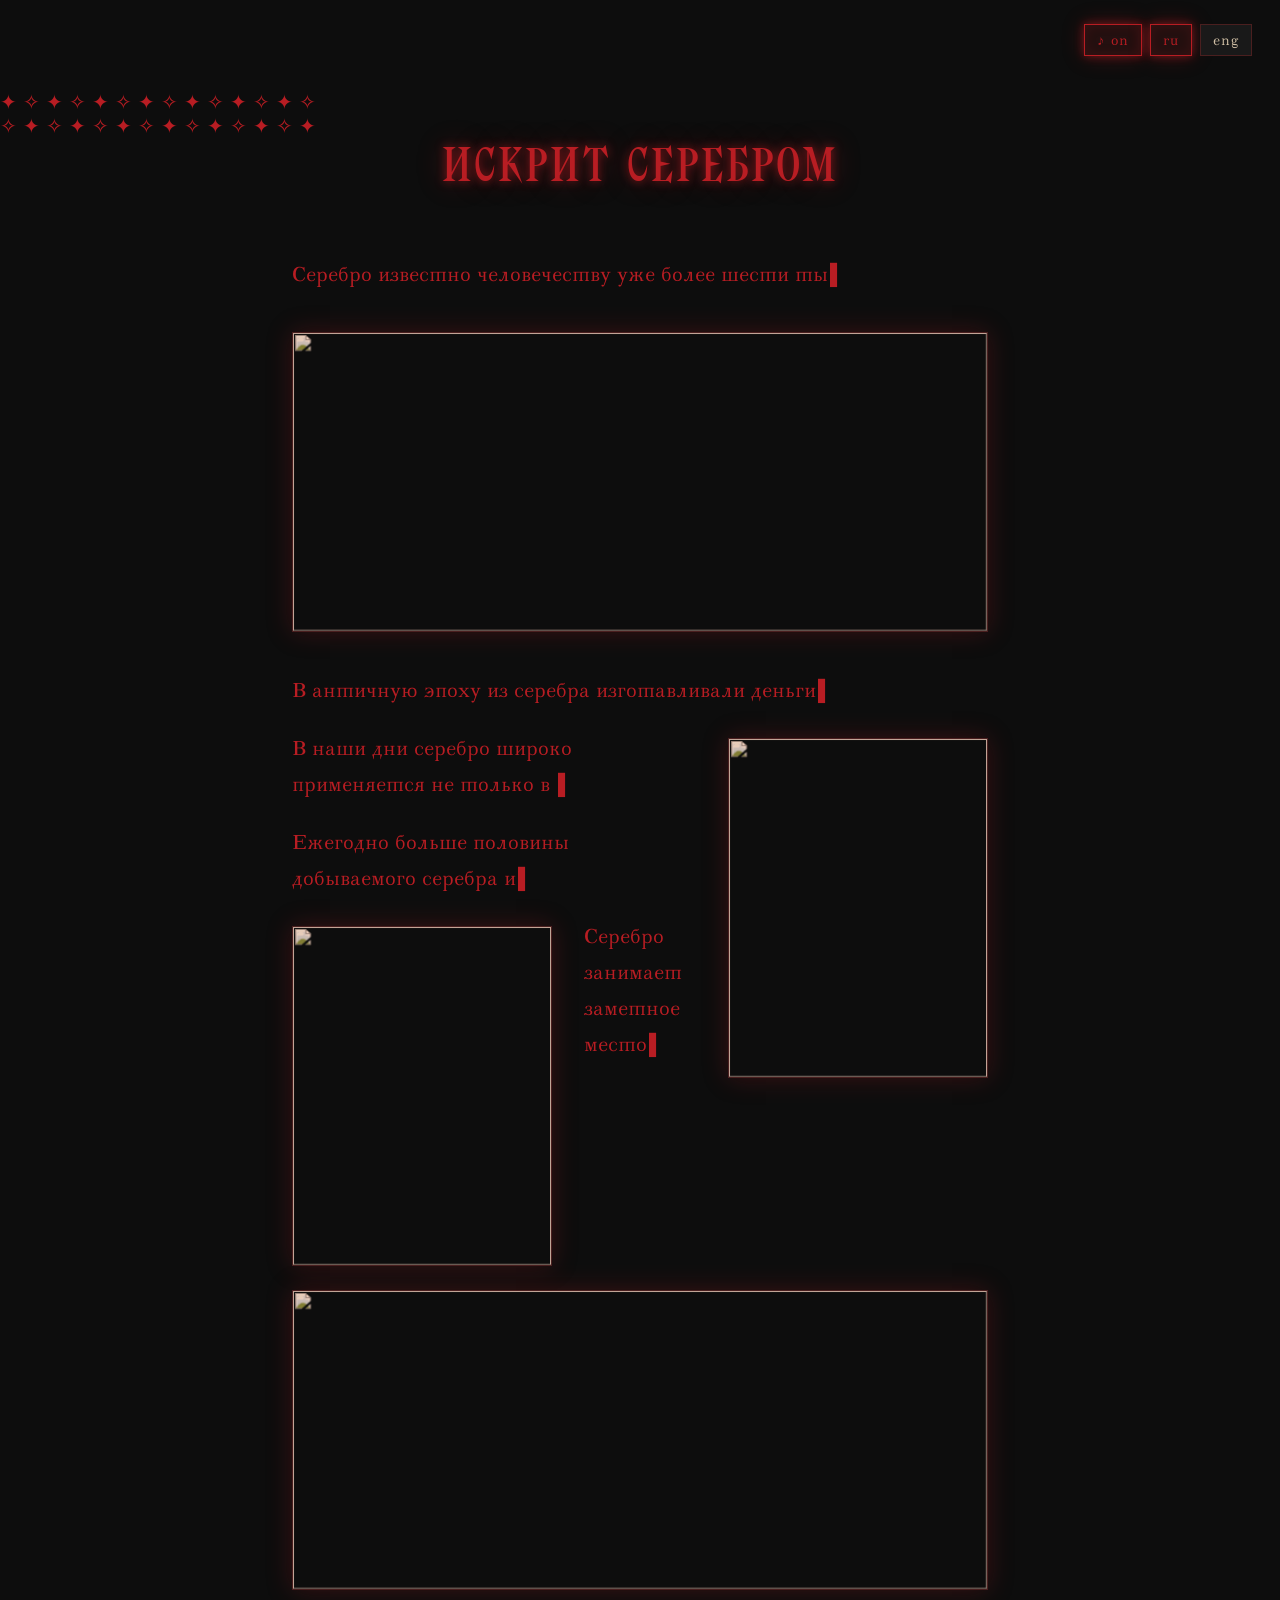
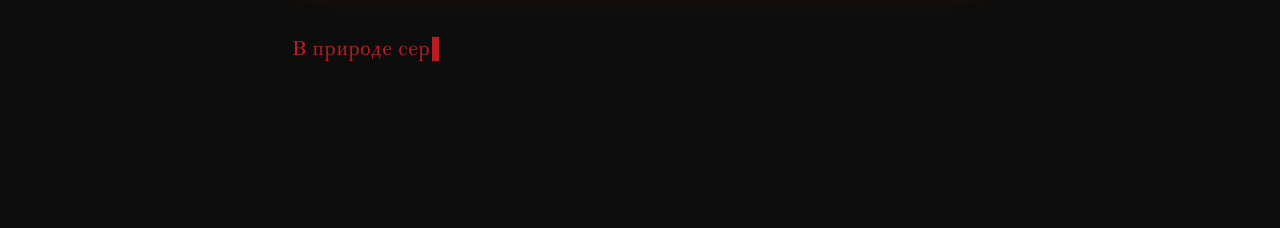
==== commit fc98b986: "Update void.html" ====
--- a/void.html
+++ b/void.html
@@ -16,6 +16,9 @@
         <button type="button" class="void-btn lang-btn" data-lang="eng">eng</button>
     </div>
 
+    <div class="void-side void-side-left" aria-hidden="true">✦ ✧ ✦ ✧ ✦ ✧ ✦ ✧ ✦ ✧ ✦ ✧ ✦ ✧</div>
+    <div class="void-side void-side-right" aria-hidden="true">✧ ✦ ✧ ✦ ✧ ✦ ✧ ✦ ✧ ✦ ✧ ✦ ✧ ✦</div>
+
     <article class="void-article" id="voidArticle"></article>
 
     <script src="void.js"></script>
--- a/void.css
+++ b/void.css
@@ -32,6 +32,36 @@
     overflow-x: hidden;
     overflow-y: auto;
     padding: 90px 0 140px;
+}
+
+.void-controls {
+    position: fixed;
+    top: 24px;
+    right: 28px;
+    z-index: 10001;
+    display: flex;
+    gap: 8px;
+}
+
+.void-btn {
+    font-family: 'Catherine', 'Tiny5', monospace;
+    font-size: 14px;
+    line-height: 1;
+    letter-spacing: 1px;
+    color: #D1C0A6;
+    background-color: rgba(30, 30, 30, 0.75);
+    border: 1px solid #4A1F1F;
+    padding: 8px 12px;
+    transition: color 0.3s ease, background 0.3s ease,
+                border-color 0.3s ease, box-shadow 0.3s ease;
+}
+
+.void-btn:hover,
+.void-btn.active {
+    color: #B81D23;
+    background-color: #241010;
+    border-color: #B81D23;
+    box-shadow: 0 0 10px rgba(184, 29, 35, 0.55), 0 0 22px rgba(184, 29, 35, 0.3), inset 0 0 12px rgba(184, 29, 35, 0.15);
 }
 
 .void-cursor {
@@ -47,8 +77,8 @@
     pointer-events: none;
     z-index: 10000;
     opacity: 0;
-    will-change: transform, width, height, opacity;
-    transition: opacity 0.4s ease, width 0.4s ease, height 0.4s ease, filter 0.4s ease;
+    will-change: transform;
+    transition: opacity 0.4s ease, width 0.4s ease, height 0.4s ease, filter 0.6s ease;
     filter: drop-shadow(0 0 4px rgba(184, 29, 35, 0.85));
 }
 
@@ -63,54 +93,15 @@
 }
 
 .void-cursor.sleeping {
-    width: 5px;
-    height: 5px;
-    opacity: 0.25;
-    filter: none;
+    width: 6px;
+    height: 6px;
+    opacity: 0.22;
+    filter: drop-shadow(0 0 2px rgba(184, 29, 35, 0.25));
 }
 
 @media (hover: none), (pointer: coarse) {
     * { cursor: auto; }
     .void-cursor { display: none; }
-}
-
-.void-controls {
-    position: fixed;
-    top: 20px;
-    right: 24px;
-    z-index: 10001;
-    display: flex;
-    gap: 8px;
-    font-family: 'Catherine', sans-serif;
-}
-
-.ctrl-btn {
-    font-family: inherit;
-    font-size: 14px;
-    line-height: 1;
-    color: #B81D23;
-    background: rgba(20, 5, 5, 0.7);
-    border: 1px solid #4A1F1F;
-    padding: 7px 11px;
-    letter-spacing: 1px;
-    text-transform: lowercase;
-    transition: color 0.3s ease, background 0.3s ease,
-                border-color 0.3s ease, box-shadow 0.3s ease, opacity 0.3s ease;
-    backdrop-filter: blur(4px);
-}
-
-.ctrl-btn:hover,
-.ctrl-btn.active {
-    color: #ffffff;
-    background: rgba(184, 29, 35, 0.28);
-    border-color: #B81D23;
-    box-shadow: 0 0 10px rgba(184, 29, 35, 0.55),
-                0 0 22px rgba(184, 29, 35, 0.3);
-}
-
-.ctrl-btn.muted {
-    opacity: 0.45;
-    text-decoration: line-through;
 }
 
 .void-article {
@@ -125,7 +116,7 @@
     clear: both;
 }
 
-.void-title {
+.void-article h1 {
     font-family: 'Mephisto', 'Catherine', serif;
     font-weight: normal;
     color: #B81D23;
@@ -134,51 +125,64 @@
     letter-spacing: 3px;
     text-align: center;
     margin-bottom: 56px;
-    text-shadow: 0 0 10px rgba(184, 29, 35, 0.75),
-                 0 0 28px rgba(184, 29, 35, 0.45);
+    text-shadow: 0 0 10px rgba(184, 29, 35, 0.75), 0 0 28px rgba(184, 29, 35, 0.45);
     animation: voidPulse 4s ease-in-out infinite;
+}
+
+.void-article p {
+    font-family: 'Catherine', serif;
+    color: #B81D23;
+    font-size: 20px;
+    line-height: 1.8;
+    margin-bottom: 22px;
+    min-height: 1.8em;
+    white-space: pre-wrap;
+}
+
+.void-article p[data-state="typing"]::after {
+    content: "▌";
+    display: inline-block;
+    margin-left: 2px;
+    color: #B81D23;
+    animation: caretBlink 1s step-end infinite;
+}
+
+@keyframes caretBlink {
+    0%, 50% { opacity: 1; }
+    51%, 100% { opacity: 0; }
+}
+
+.ghost-line {
+    font-family: 'Catherine', serif;
+    font-style: italic;
+    color: #8a3038;
+    font-size: 19px;
+    line-height: 1.6;
+    letter-spacing: 0.5px;
+    margin: 4px 0 20px;
+    padding-left: 2px;
+    opacity: 0.75;
+    animation: ghostFlicker 2.4s ease-in-out infinite;
+}
+
+.ghost-line.loud {
+    font-style: normal;
+    letter-spacing: 2px;
+    color: #B81D23;
+    opacity: 0.9;
+    animation: ghostFlicker 1.2s ease-in-out infinite;
+}
+
+@keyframes ghostFlicker {
+    0%, 100% { opacity: 0.75; }
+    40% { opacity: 0.45; }
+    55% { opacity: 0.8; }
+    75% { opacity: 0.35; }
 }
 
 @keyframes voidPulse {
     0%, 100% { opacity: 0.88; }
     50% { opacity: 1; }
-}
-
-.void-p {
-    font-family: 'Catherine', serif;
-    color: #B81D23;
-    font-size: 20px;
-    line-height: 1.8;
-    margin-bottom: 22px;
-    transition: text-shadow 0.3s ease, letter-spacing 0.3s ease;
-}
-
-.void-p.typing::after {
-    content: "_";
-    animation: blink 1s step-end infinite;
-    margin-left: 2px;
-    opacity: 0.75;
-}
-
-@keyframes blink {
-    0%, 50% { opacity: 0.75; }
-    51%, 100% { opacity: 0; }
-}
-
-.void-p.possessed {
-    animation: possessShake 0.13s infinite;
-    text-shadow: 0 0 14px rgba(184, 29, 35, 1),
-                 0 0 30px rgba(184, 29, 35, 0.7);
-    letter-spacing: 3px;
-    color: #ff2a33;
-}
-
-@keyframes possessShake {
-    0%   { transform: translate(0, 0); }
-    25%  { transform: translate(-1px, 1px); }
-    50%  { transform: translate(1px, 0); }
-    75%  { transform: translate(0, -1px); }
-    100% { transform: translate(0, 0); }
 }
 
 .void-figure {
@@ -196,13 +200,40 @@
     display: block;
     filter: grayscale(0.5) contrast(1.2) brightness(0.85) sepia(0.35) hue-rotate(-25deg) saturate(1.8);
     opacity: 0.9;
-    transform-origin: center;
-    animation: imgBreath 14s ease-in-out infinite;
-}
-
-@keyframes imgBreath {
-    0%, 100% { transform: scale(1); }
-    50%      { transform: scale(1.045); }
+    animation: breathe 10s ease-in-out infinite;
+    transform-origin: center center;
+    will-change: transform, filter;
+}
+
+@keyframes breathe {
+    0%, 100% {
+        transform: scale(1);
+        filter: grayscale(0.5) contrast(1.2) brightness(0.85) sepia(0.35) hue-rotate(-25deg) saturate(1.8);
+    }
+    50% {
+        transform: scale(1.035);
+        filter: grayscale(0.5) contrast(1.25) brightness(0.95) sepia(0.35) hue-rotate(-25deg) saturate(1.9);
+    }
+}
+
+.void-article figure:nth-of-type(1) img {
+    animation-duration: 11s;
+    animation-delay: -1s;
+}
+
+.void-article figure:nth-of-type(2) img {
+    animation-duration: 9s;
+    animation-delay: -4s;
+}
+
+.void-article figure:nth-of-type(3) img {
+    animation-duration: 13s;
+    animation-delay: -7s;
+}
+
+.void-article figure:nth-of-type(4) img {
+    animation-duration: 10s;
+    animation-delay: -2.5s;
 }
 
 .void-figure-full {
@@ -226,31 +257,32 @@
 
 @media (max-width: 700px) {
     body {
-        padding: 64px 0 90px;
+        padding: 70px 0 90px;
         font-size: 18px;
     }
 
     .void-controls {
         top: 14px;
         right: 14px;
-    }
-
-    .ctrl-btn {
+        gap: 6px;
+    }
+
+    .void-btn {
         font-size: 12px;
-        padding: 6px 9px;
+        padding: 7px 9px;
     }
 
     .void-article {
         padding: 0 20px;
     }
 
-    .void-title {
+    .void-article h1 {
         font-size: 32px;
         margin-bottom: 36px;
         letter-spacing: 2px;
     }
 
-    .void-p {
+    .void-article p {
         font-size: 18px;
         line-height: 1.7;
     }
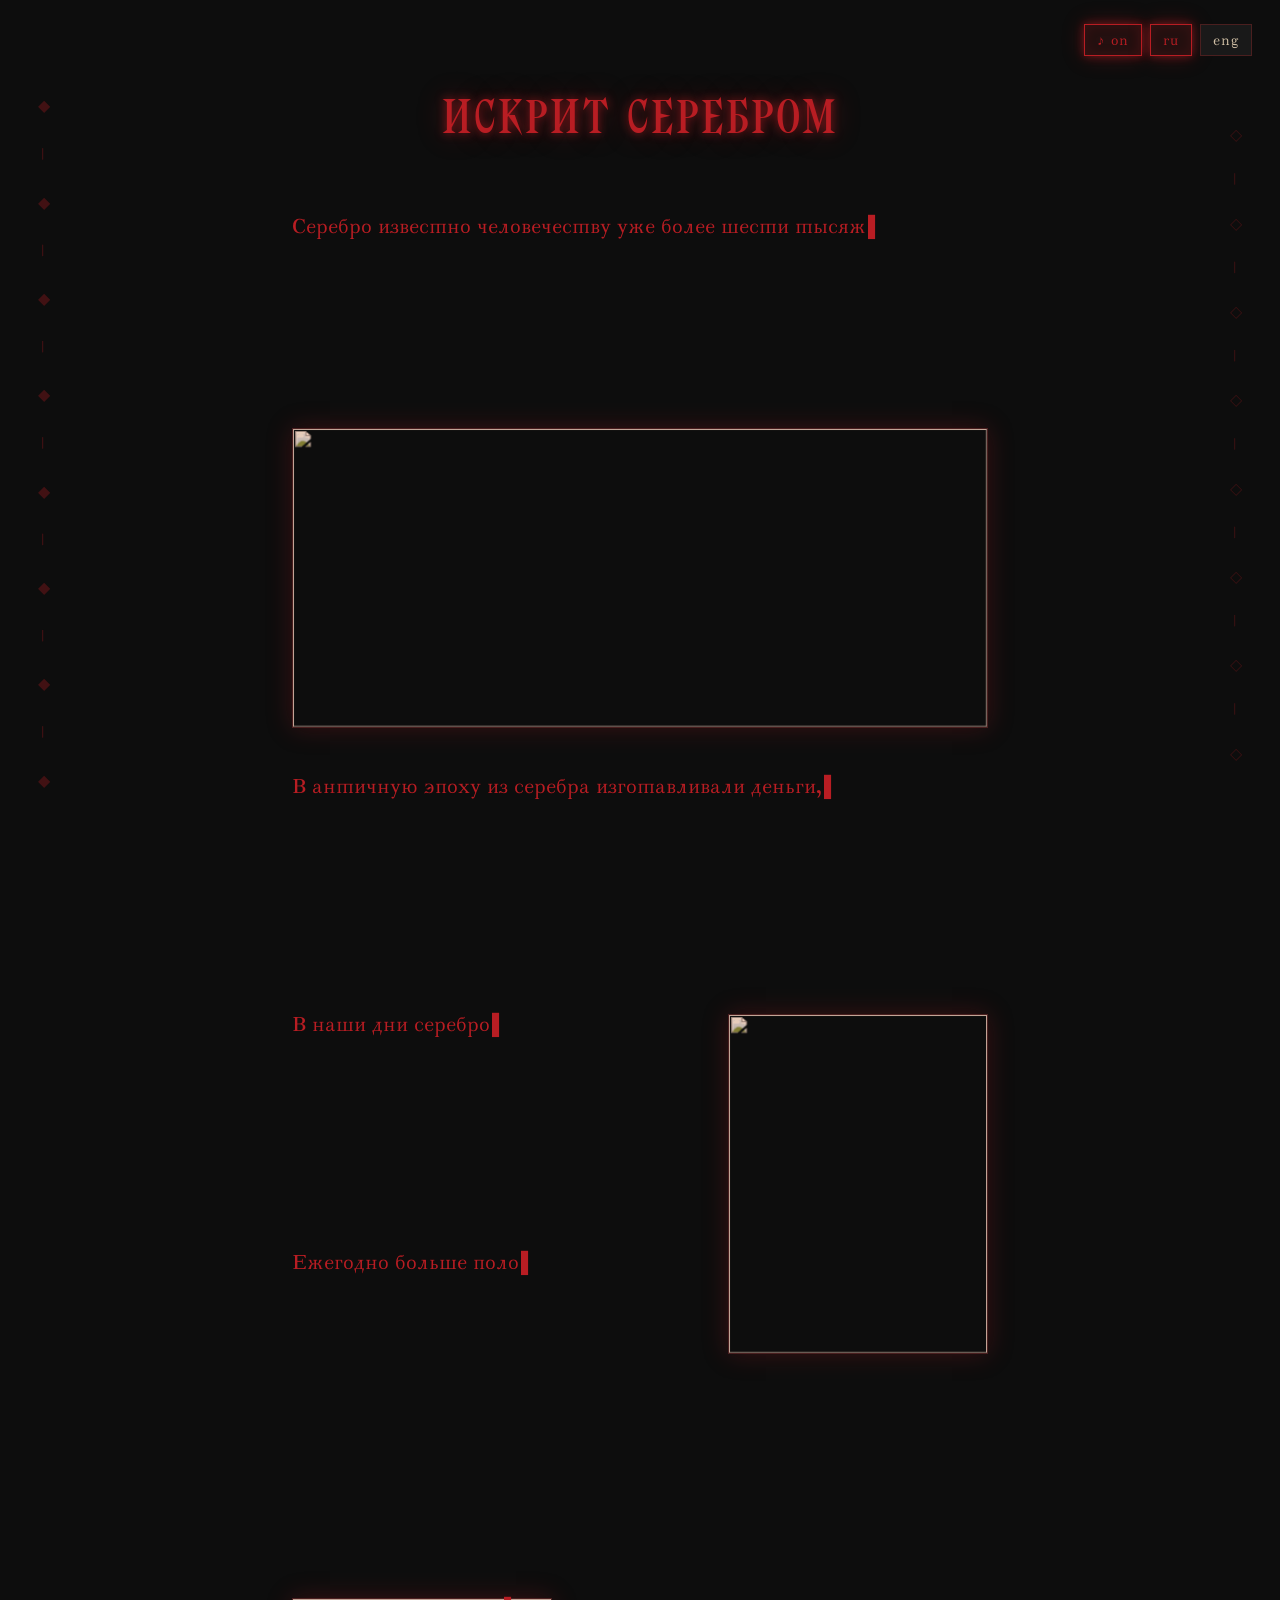
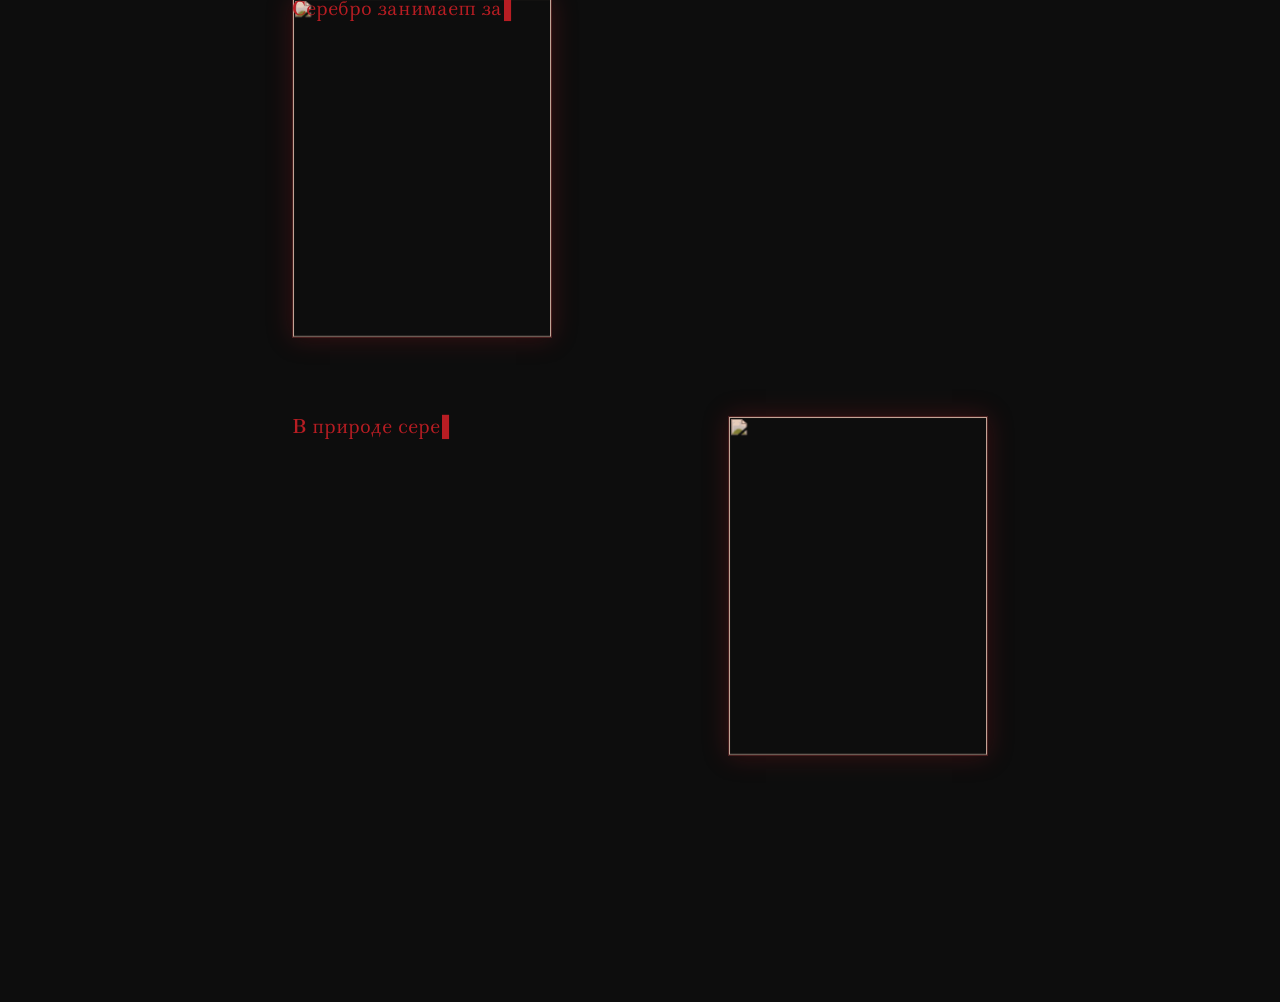
==== commit 3221e16f: "Update void.html" ====
--- a/void.html
+++ b/void.html
@@ -10,14 +10,24 @@
 <body>
     <div class="void-cursor" id="voidCursor"></div>
 
+    <div class="void-vignette" aria-hidden="true"></div>
+    <div class="void-scanlines" aria-hidden="true"></div>
+
+    <div class="void-frame" aria-hidden="true">
+        <span class="void-frame-corner tl"></span>
+        <span class="void-frame-corner tr"></span>
+        <span class="void-frame-corner bl"></span>
+        <span class="void-frame-corner br"></span>
+    </div>
+
     <div class="void-controls">
         <button type="button" class="void-btn active" id="soundToggle">♪ on</button>
         <button type="button" class="void-btn lang-btn active" data-lang="ru">ru</button>
         <button type="button" class="void-btn lang-btn" data-lang="eng">eng</button>
     </div>
 
-    <div class="void-side void-side-left" aria-hidden="true">✦ ✧ ✦ ✧ ✦ ✧ ✦ ✧ ✦ ✧ ✦ ✧ ✦ ✧</div>
-    <div class="void-side void-side-right" aria-hidden="true">✧ ✦ ✧ ✦ ✧ ✦ ✧ ✦ ✧ ✦ ✧ ✦ ✧ ✦</div>
+    <div class="void-side void-side-left" aria-hidden="true">◆ ─ ◆ ─ ◆ ─ ◆ ─ ◆ ─ ◆ ─ ◆ ─ ◆</div>
+    <div class="void-side void-side-right" aria-hidden="true">◇ ─ ◇ ─ ◇ ─ ◇ ─ ◇ ─ ◇ ─ ◇ ─ ◇</div>
 
     <article class="void-article" id="voidArticle"></article>
 
--- a/void.css
+++ b/void.css
@@ -104,10 +104,65 @@
     .void-cursor { display: none; }
 }
 
+.void-side {
+    position: fixed;
+    top: 50%;
+    transform: translateY(-50%);
+    writing-mode: vertical-rl;
+    text-orientation: mixed;
+    font-family: 'Catherine', serif;
+    font-size: 16px;
+    letter-spacing: 14px;
+    color: #B81D23;
+    opacity: 0.3;
+    z-index: 2;
+    pointer-events: none;
+    user-select: none;
+    white-space: nowrap;
+    animation: sideFlicker 8s ease-in-out infinite;
+}
+
+.void-side-left {
+    left: 34px;
+}
+
+.void-side-right {
+    right: 34px;
+    letter-spacing: 12px;
+    opacity: 0.24;
+    animation-delay: -4s;
+}
+
+@keyframes sideFlicker {
+    0%, 100% { opacity: 0.3; }
+    42% { opacity: 0.18; }
+    55% { opacity: 0.34; }
+    71% { opacity: 0.12; }
+}
+
+.void-side-right {
+    animation-name: sideFlickerRight;
+}
+
+@keyframes sideFlickerRight {
+    0%, 100% { opacity: 0.24; }
+    38% { opacity: 0.12; }
+    58% { opacity: 0.28; }
+    76% { opacity: 0.08; }
+}
+
+@media (max-width: 1100px) {
+    .void-side {
+        display: none;
+    }
+}
+
 .void-article {
     max-width: 760px;
     margin: 0 auto;
     padding: 0 32px;
+    position: relative;
+    z-index: 1;
 }
 
 .void-article::after {
@@ -130,16 +185,28 @@
 }
 
 .void-article p {
+    position: relative;
     font-family: 'Catherine', serif;
     color: #B81D23;
     font-size: 20px;
     line-height: 1.8;
     margin-bottom: 22px;
-    min-height: 1.8em;
     white-space: pre-wrap;
 }
 
-.void-article p[data-state="typing"]::after {
+.void-p-reserve {
+    visibility: hidden;
+    pointer-events: none;
+}
+
+.void-p-live {
+    position: absolute;
+    top: 0;
+    left: 0;
+    white-space: pre-wrap;
+}
+
+.void-article p[data-state="typing"] .void-p-live::after {
     content: "▌";
     display: inline-block;
     margin-left: 2px;
@@ -246,6 +313,7 @@
     width: 260px;
     height: 340px;
     margin: 8px 0 24px 32px;
+    shape-outside: margin-box;
 }
 
 .void-figure-left {
@@ -253,6 +321,7 @@
     width: 260px;
     height: 340px;
     margin: 8px 32px 24px 0;
+    shape-outside: margin-box;
 }
 
 @media (max-width: 700px) {
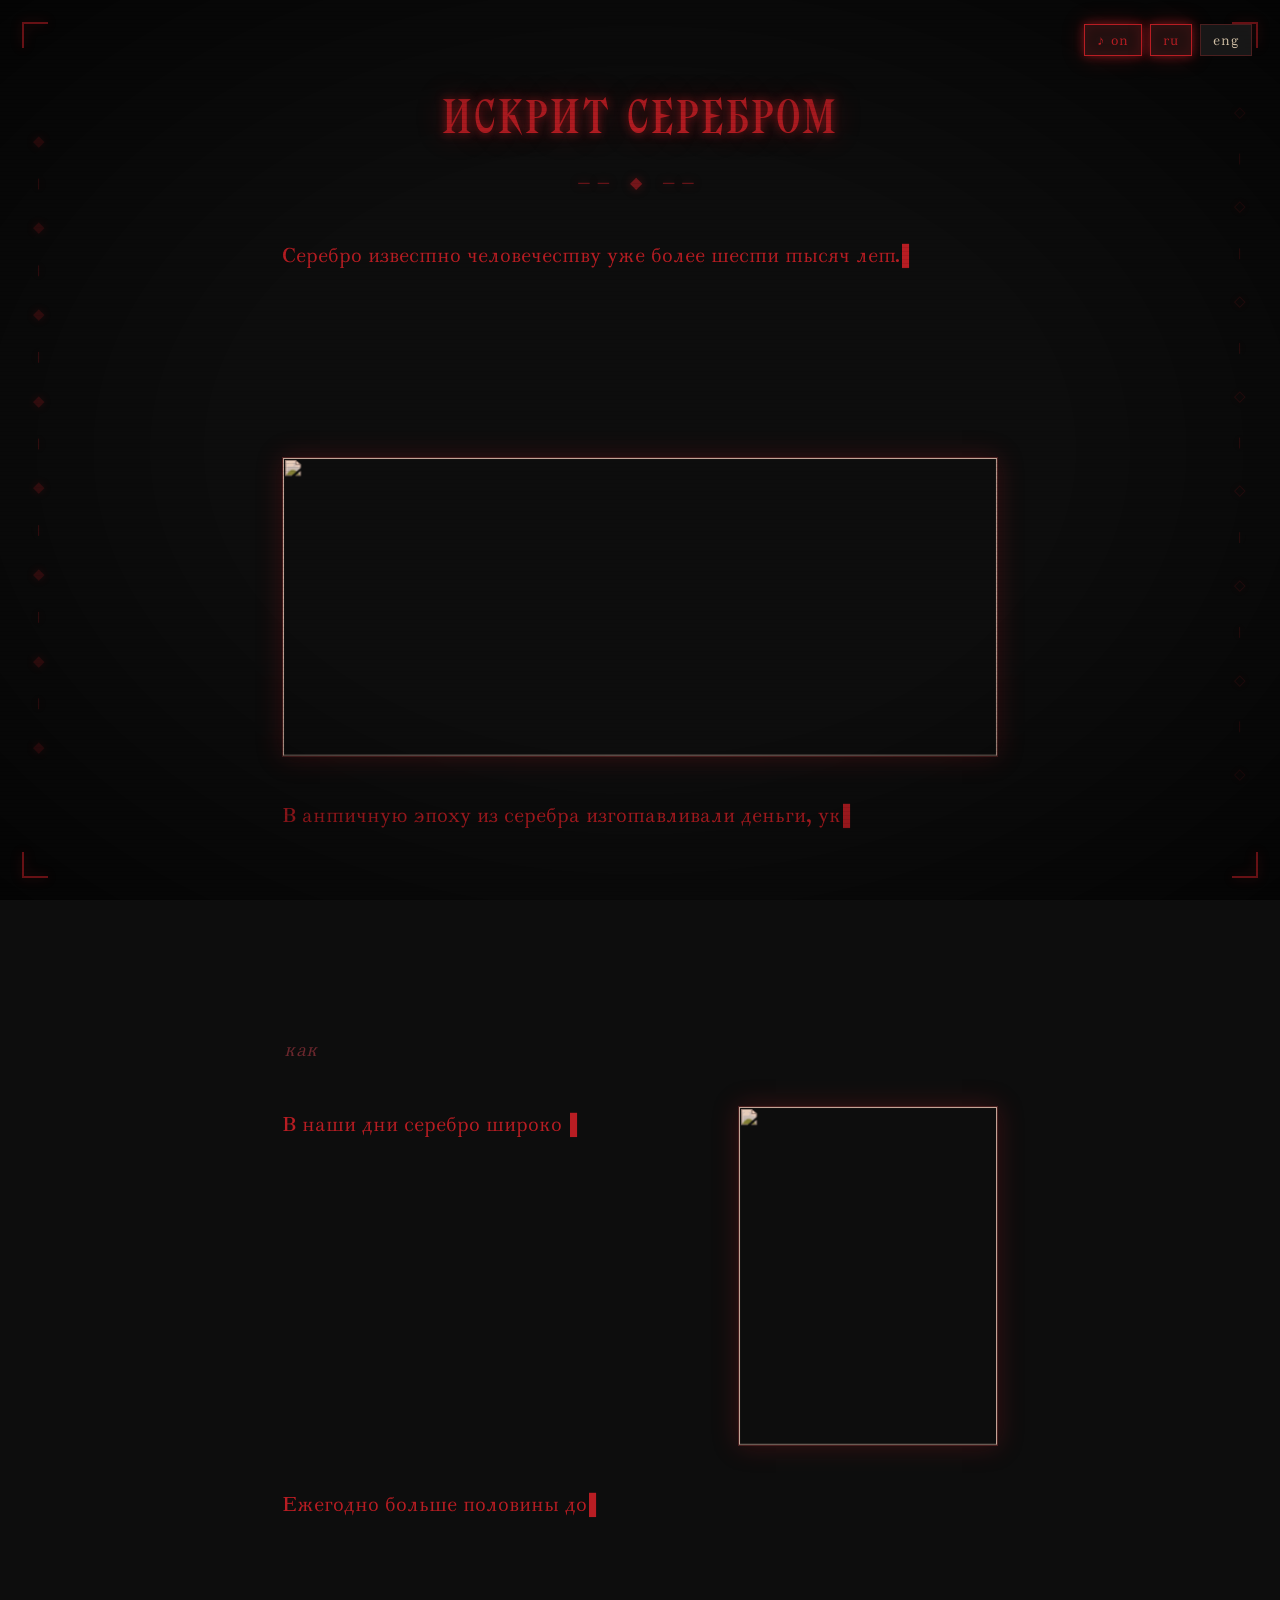
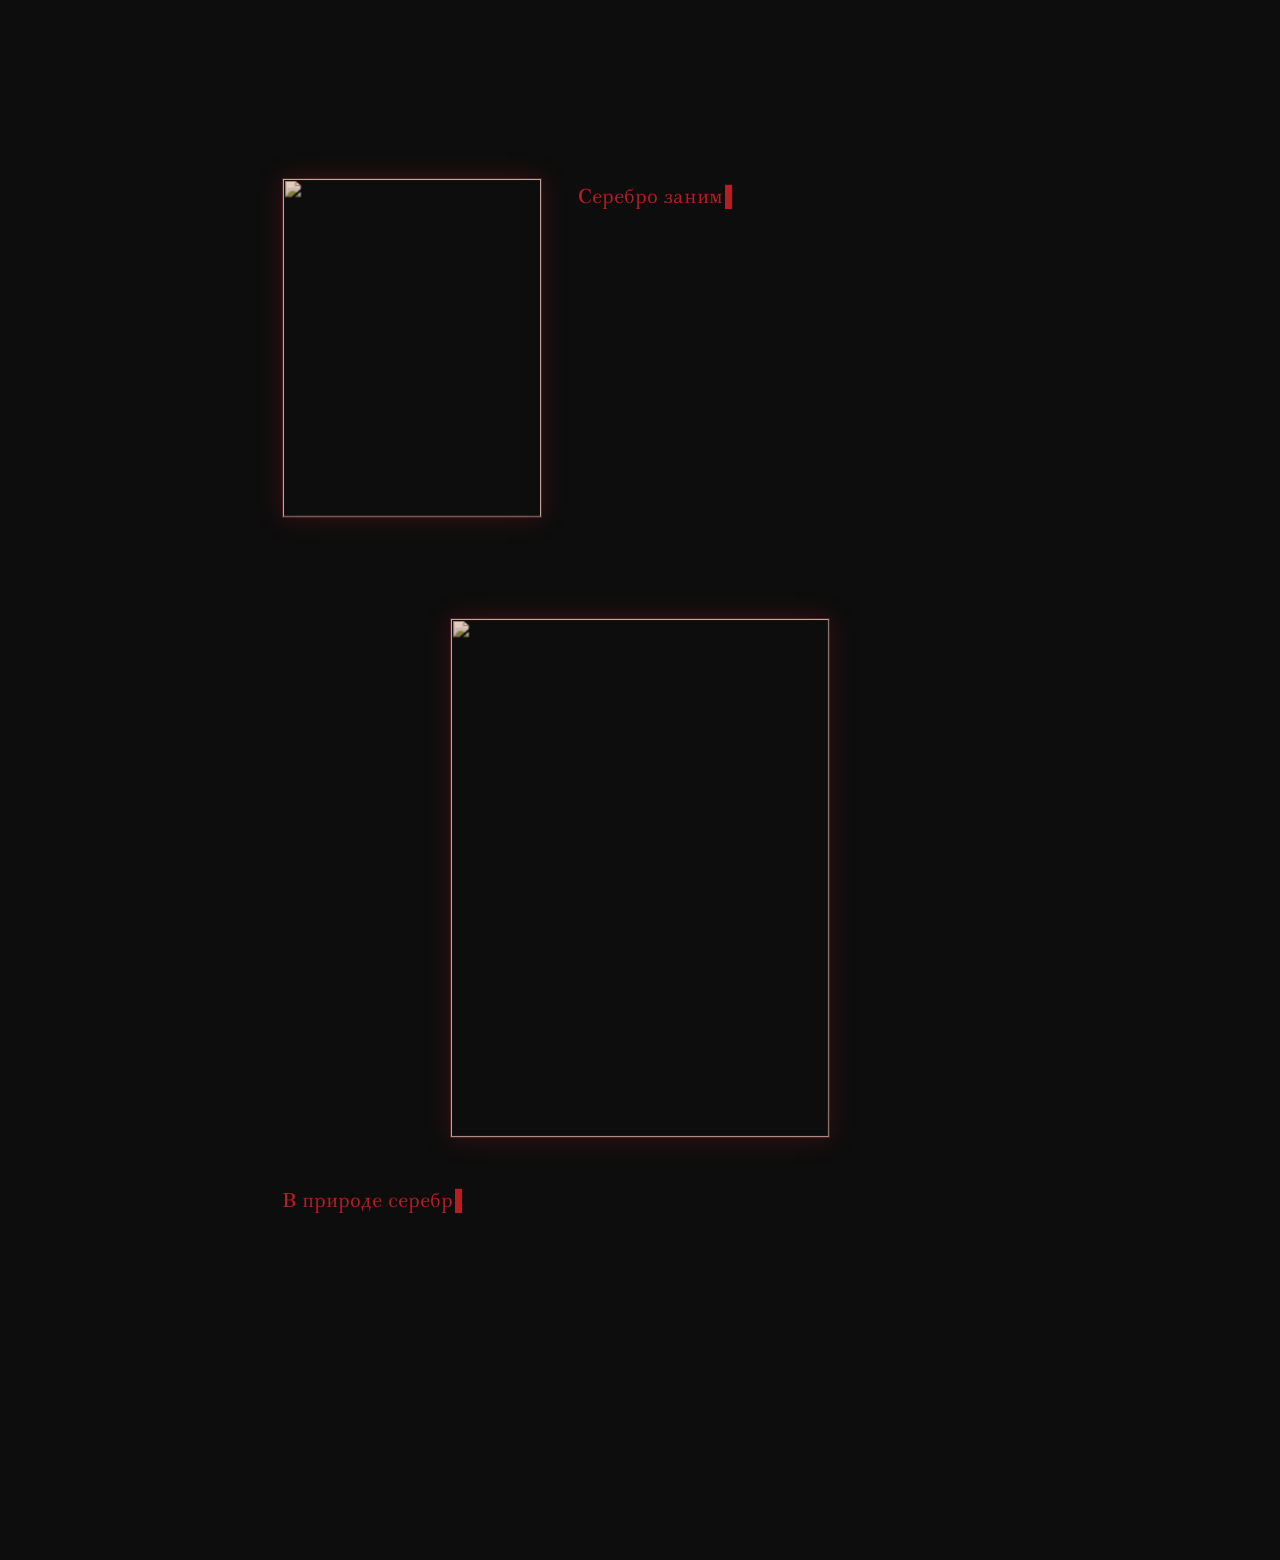
==== commit e52bb19b: "Update void.html" ====
--- a/void.html
+++ b/void.html
@@ -2,7 +2,8 @@
 <html lang="ru">
 <head>
     <meta charset="UTF-8">
-    <meta name="viewport" content="width=device-width, initial-scale=1.0">
+    <meta name="viewport" content="width=device-width, initial-scale=1.0, viewport-fit=cover">
+    <meta name="theme-color" content="#0d0d0d">
     <title>Искрит серебром</title>
     <link rel="icon" type="image/png" href="assets/images/фавиконка.png">
     <link rel="stylesheet" href="void.css">
--- a/void.css
+++ b/void.css
@@ -32,6 +32,73 @@
     overflow-x: hidden;
     overflow-y: auto;
     padding: 90px 0 140px;
+}
+
+.void-vignette {
+    position: fixed;
+    inset: 0;
+    pointer-events: none;
+    z-index: 6;
+    background: radial-gradient(ellipse at center, transparent 48%, rgba(0, 0, 0, 0.65) 100%);
+}
+
+.void-scanlines {
+    position: fixed;
+    inset: 0;
+    pointer-events: none;
+    z-index: 7;
+    background: repeating-linear-gradient(
+        to bottom,
+        transparent 0,
+        transparent 3px,
+        rgba(0, 0, 0, 0.18) 3px,
+        rgba(0, 0, 0, 0.18) 4px
+    );
+    opacity: 0.4;
+}
+
+.void-frame {
+    position: fixed;
+    inset: 22px;
+    pointer-events: none;
+    z-index: 8;
+}
+
+.void-frame-corner {
+    position: absolute;
+    width: 26px;
+    height: 26px;
+    border: 0 solid #B81D23;
+    opacity: 0.55;
+    filter: drop-shadow(0 0 6px rgba(184, 29, 35, 0.6));
+}
+
+.void-frame-corner.tl {
+    top: 0;
+    left: 0;
+    border-top-width: 2px;
+    border-left-width: 2px;
+}
+
+.void-frame-corner.tr {
+    top: 0;
+    right: 0;
+    border-top-width: 2px;
+    border-right-width: 2px;
+}
+
+.void-frame-corner.bl {
+    bottom: 0;
+    left: 0;
+    border-bottom-width: 2px;
+    border-left-width: 2px;
+}
+
+.void-frame-corner.br {
+    bottom: 0;
+    right: 0;
+    border-bottom-width: 2px;
+    border-right-width: 2px;
 }
 
 .void-controls {
@@ -110,45 +177,43 @@
     transform: translateY(-50%);
     writing-mode: vertical-rl;
     text-orientation: mixed;
-    font-family: 'Catherine', serif;
-    font-size: 16px;
-    letter-spacing: 14px;
+    font-family: 'Catherine', 'Mephisto', serif;
+    font-size: 15px;
+    letter-spacing: 12px;
     color: #B81D23;
     opacity: 0.3;
-    z-index: 2;
+    z-index: 4;
     pointer-events: none;
     user-select: none;
     white-space: nowrap;
     animation: sideFlicker 8s ease-in-out infinite;
+    text-shadow: 0 0 8px rgba(184, 29, 35, 0.7);
 }
 
 .void-side-left {
-    left: 34px;
+    left: 30px;
 }
 
 .void-side-right {
-    right: 34px;
-    letter-spacing: 12px;
-    opacity: 0.24;
+    right: 30px;
+    letter-spacing: 14px;
+    opacity: 0.22;
     animation-delay: -4s;
+    animation-name: sideFlickerRight;
 }
 
 @keyframes sideFlicker {
     0%, 100% { opacity: 0.3; }
-    42% { opacity: 0.18; }
+    42% { opacity: 0.16; }
     55% { opacity: 0.34; }
-    71% { opacity: 0.12; }
-}
-
-.void-side-right {
-    animation-name: sideFlickerRight;
+    71% { opacity: 0.1; }
 }
 
 @keyframes sideFlickerRight {
-    0%, 100% { opacity: 0.24; }
-    38% { opacity: 0.12; }
+    0%, 100% { opacity: 0.22; }
+    38% { opacity: 0.1; }
     58% { opacity: 0.28; }
-    76% { opacity: 0.08; }
+    76% { opacity: 0.06; }
 }
 
 @media (max-width: 1100px) {
@@ -158,17 +223,11 @@
 }
 
 .void-article {
-    max-width: 760px;
+    max-width: 780px;
     margin: 0 auto;
     padding: 0 32px;
     position: relative;
-    z-index: 1;
-}
-
-.void-article::after {
-    content: "";
-    display: block;
-    clear: both;
+    z-index: 2;
 }
 
 .void-article h1 {
@@ -179,8 +238,22 @@
     line-height: 1.3;
     letter-spacing: 3px;
     text-align: center;
-    margin-bottom: 56px;
+    margin-bottom: 44px;
     text-shadow: 0 0 10px rgba(184, 29, 35, 0.75), 0 0 28px rgba(184, 29, 35, 0.45);
+    animation: voidPulse 4s ease-in-out infinite;
+}
+
+.void-article h1::after {
+    content: "── ◆ ──";
+    display: block;
+    font-family: 'Catherine', serif;
+    font-size: 16px;
+    letter-spacing: 8px;
+    color: #B81D23;
+    opacity: 0.6;
+    margin-top: 20px;
+    text-align: center;
+    text-shadow: 0 0 8px rgba(184, 29, 35, 0.6);
     animation: voidPulse 4s ease-in-out infinite;
 }
 
@@ -252,12 +325,35 @@
     50% { opacity: 1; }
 }
 
+.void-pair {
+    display: flex;
+    gap: 36px;
+    margin: 40px 0;
+    align-items: flex-start;
+}
+
+.void-pair-text {
+    flex: 1 1 auto;
+    min-width: 0;
+}
+
+.void-pair-text p {
+    margin-bottom: 0;
+}
+
+.void-pair .void-figure {
+    margin: 0;
+    flex: 0 0 260px;
+    width: 260px;
+    height: 340px;
+}
+
 .void-figure {
-    margin: 40px 0;
     overflow: hidden;
     border: 1px solid #4A1F1F;
     box-shadow: 0 0 24px rgba(184, 29, 35, 0.25);
     background-color: #0d0d0d;
+    margin: 40px 0;
 }
 
 .void-figure img {
@@ -283,45 +379,16 @@
     }
 }
 
-.void-article figure:nth-of-type(1) img {
-    animation-duration: 11s;
-    animation-delay: -1s;
-}
-
-.void-article figure:nth-of-type(2) img {
-    animation-duration: 9s;
-    animation-delay: -4s;
-}
-
-.void-article figure:nth-of-type(3) img {
-    animation-duration: 13s;
-    animation-delay: -7s;
-}
-
-.void-article figure:nth-of-type(4) img {
-    animation-duration: 10s;
-    animation-delay: -2.5s;
-}
-
 .void-figure-full {
     width: 100%;
     height: 300px;
 }
 
-.void-figure-right {
-    float: right;
-    width: 260px;
-    height: 340px;
-    margin: 8px 0 24px 32px;
-    shape-outside: margin-box;
-}
-
-.void-figure-left {
-    float: left;
-    width: 260px;
-    height: 340px;
-    margin: 8px 32px 24px 0;
-    shape-outside: margin-box;
+.void-figure-vert {
+    width: 100%;
+    max-width: 380px;
+    height: 520px;
+    margin: 44px auto;
 }
 
 @media (max-width: 700px) {
@@ -330,6 +397,15 @@
         font-size: 18px;
     }
 
+    .void-frame {
+        inset: 12px;
+    }
+
+    .void-frame-corner {
+        width: 18px;
+        height: 18px;
+    }
+
     .void-controls {
         top: 14px;
         right: 14px;
@@ -347,8 +423,14 @@
 
     .void-article h1 {
         font-size: 32px;
-        margin-bottom: 36px;
+        margin-bottom: 30px;
         letter-spacing: 2px;
+    }
+
+    .void-article h1::after {
+        font-size: 14px;
+        letter-spacing: 6px;
+        margin-top: 14px;
     }
 
     .void-article p {
@@ -356,15 +438,24 @@
         line-height: 1.7;
     }
 
+    .void-pair {
+        flex-direction: column;
+        gap: 20px;
+        margin: 30px 0;
+    }
+
+    .void-pair .void-figure {
+        flex: 0 0 auto;
+        width: 100%;
+        height: 260px;
+    }
+
     .void-figure-full {
         height: 200px;
     }
 
-    .void-figure-right,
-    .void-figure-left {
-        float: none;
-        width: 100%;
-        height: 260px;
-        margin: 28px 0;
-    }
-}
+    .void-figure-vert {
+        max-width: 100%;
+        height: 380px;
+    }
+}
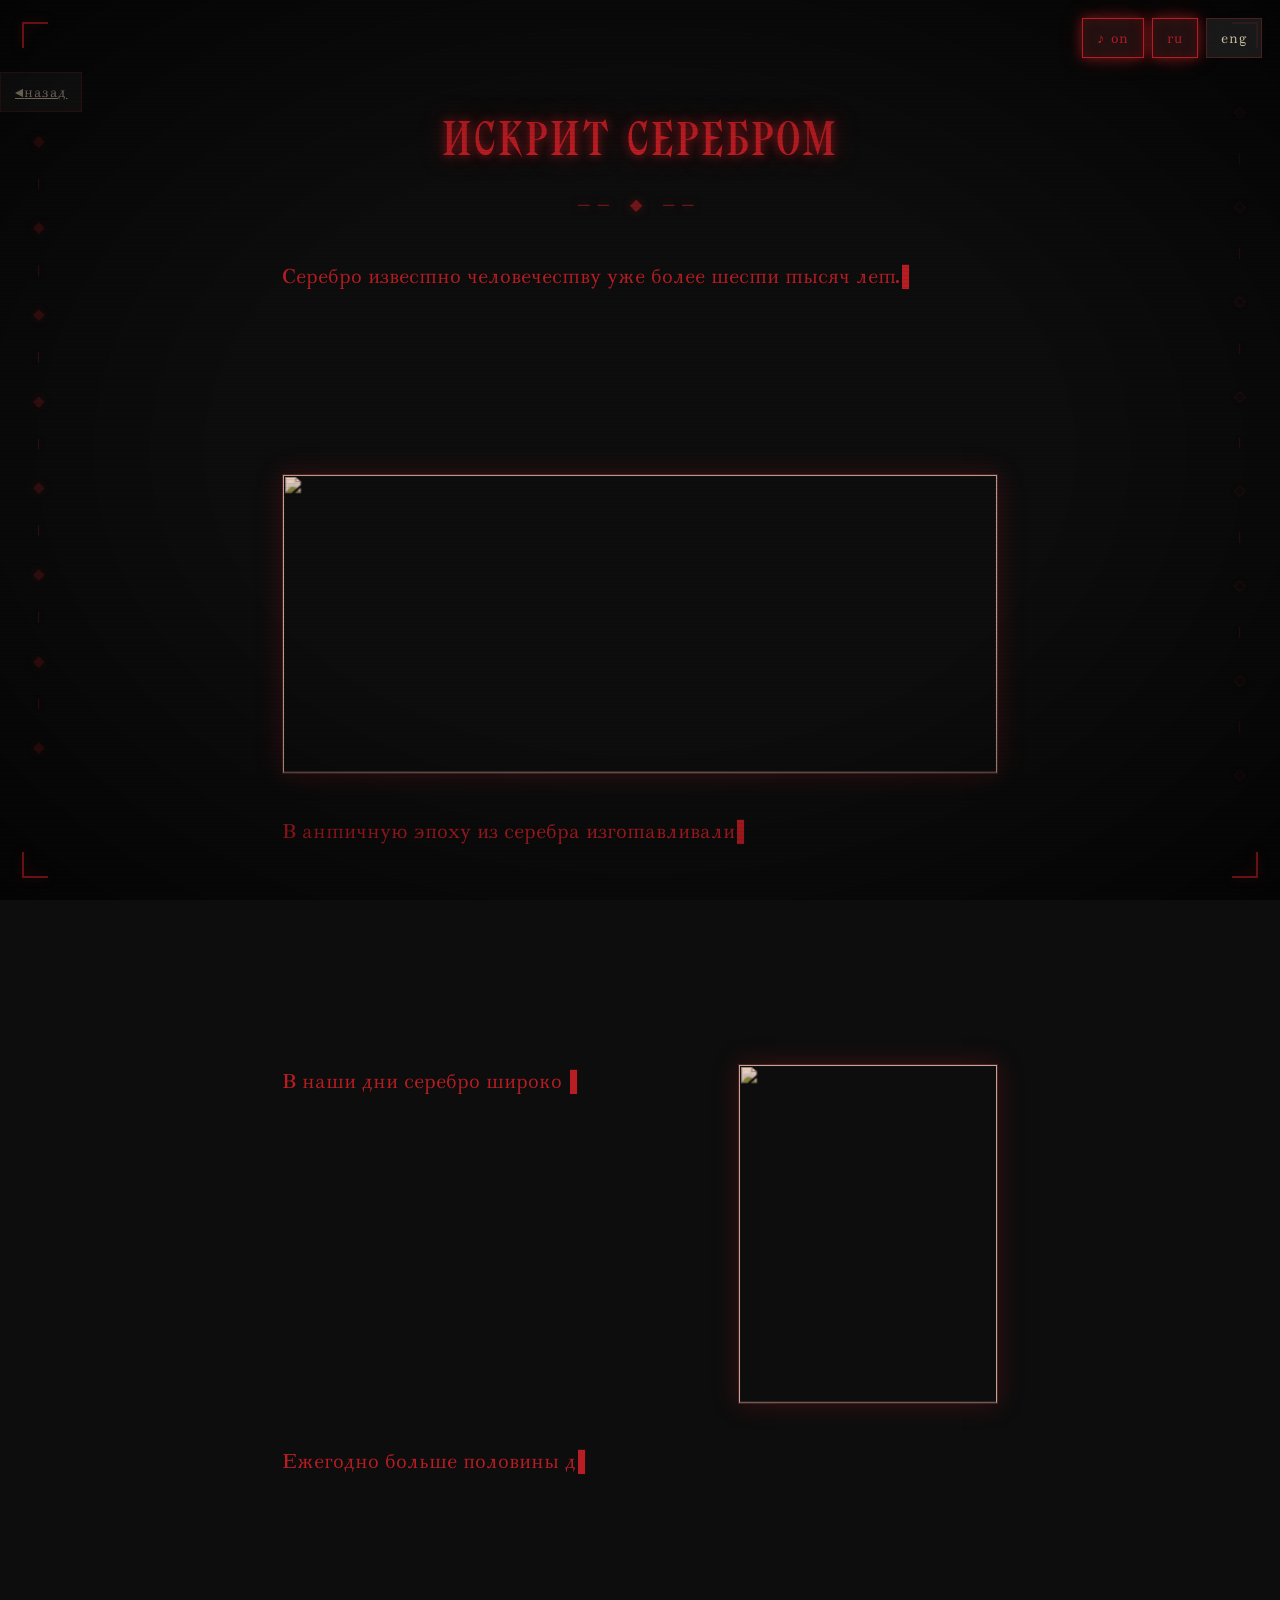
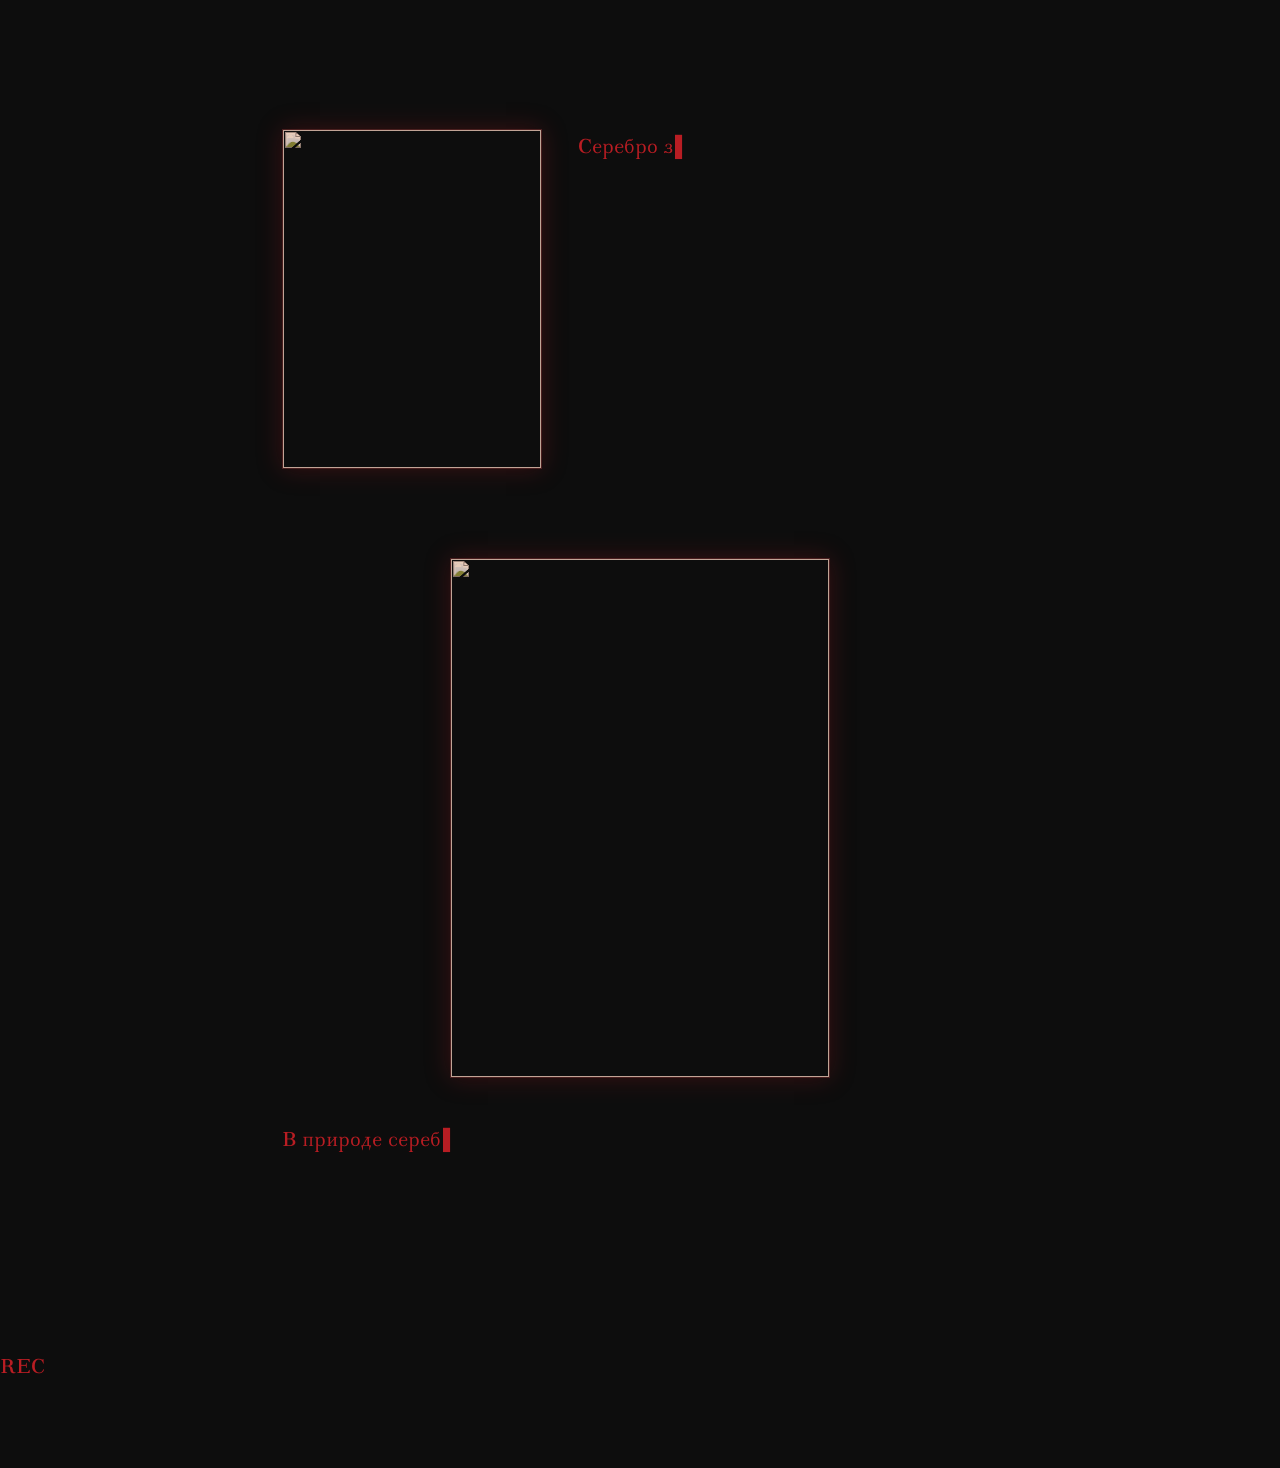
==== commit 1913b791: "Update void.html" ====
--- a/void.html
+++ b/void.html
@@ -21,6 +21,11 @@
         <span class="void-frame-corner br"></span>
     </div>
 
+    <a href="index.html" class="void-btn void-back" aria-label="Назад" id="voidBack">
+        <span class="void-back-arrow">◄</span>
+        <span class="void-back-text" id="backText">назад</span>
+    </a>
+
     <div class="void-controls">
         <button type="button" class="void-btn active" id="soundToggle">♪ on</button>
         <button type="button" class="void-btn lang-btn active" data-lang="ru">ru</button>
@@ -32,6 +37,11 @@
 
     <article class="void-article" id="voidArticle"></article>
 
+    <div class="void-rec" id="voidRec" aria-hidden="true">
+        <span class="void-rec-circle"></span>
+        <span class="void-rec-text">REC</span>
+    </div>
+
     <script src="void.js"></script>
 </body>
 </html>
--- a/void.css
+++ b/void.css
@@ -17,21 +17,27 @@
     padding: 0;
     box-sizing: border-box;
     cursor: none;
+    -webkit-tap-highlight-color: transparent;
 }
 
 html, body {
     min-height: 100%;
 }
 
+html {
+    -webkit-text-size-adjust: 100%;
+}
+
 body {
     background-color: #0d0d0d;
     color: #B81D23;
     font-family: 'Catherine', 'Tiny5', sans-serif;
-    font-size: 20px;
+    font-size: clamp(16px, 4.4vw, 20px);
     position: relative;
     overflow-x: hidden;
     overflow-y: auto;
-    padding: 90px 0 140px;
+    padding: calc(72px + env(safe-area-inset-top)) 0
+             calc(90px + env(safe-area-inset-bottom));
 }
 
 .void-vignette {
@@ -59,7 +65,8 @@
 
 .void-frame {
     position: fixed;
-    inset: 22px;
+    inset: calc(22px + env(safe-area-inset-top)) calc(22px + env(safe-area-inset-right))
+           calc(22px + env(safe-area-inset-bottom)) calc(22px + env(safe-area-inset-left));
     pointer-events: none;
     z-index: 8;
 }
@@ -103,8 +110,8 @@
 
 .void-controls {
     position: fixed;
-    top: 24px;
-    right: 28px;
+    top: calc(18px + env(safe-area-inset-top));
+    right: calc(18px + env(safe-area-inset-right));
     z-index: 10001;
     display: flex;
     gap: 8px;
@@ -116,19 +123,32 @@
     line-height: 1;
     letter-spacing: 1px;
     color: #D1C0A6;
-    background-color: rgba(30, 30, 30, 0.75);
+    background-color: rgba(30, 30, 30, 0.8);
     border: 1px solid #4A1F1F;
-    padding: 8px 12px;
+    padding: 10px 14px;
+    min-height: 40px;
+    display: inline-flex;
+    align-items: center;
+    justify-content: center;
     transition: color 0.3s ease, background 0.3s ease,
                 border-color 0.3s ease, box-shadow 0.3s ease;
+    touch-action: manipulation;
+    user-select: none;
+    -webkit-user-select: none;
 }
 
 .void-btn:hover,
+.void-btn:focus-visible,
 .void-btn.active {
     color: #B81D23;
     background-color: #241010;
     border-color: #B81D23;
     box-shadow: 0 0 10px rgba(184, 29, 35, 0.55), 0 0 22px rgba(184, 29, 35, 0.3), inset 0 0 12px rgba(184, 29, 35, 0.15);
+    outline: none;
+}
+
+.void-btn:active {
+    transform: translateY(1px);
 }
 
 .void-cursor {
@@ -169,6 +189,7 @@
 @media (hover: none), (pointer: coarse) {
     * { cursor: auto; }
     .void-cursor { display: none; }
+    .void-scanlines { opacity: 0.22; }
 }
 
 .void-side {
@@ -225,7 +246,7 @@
 .void-article {
     max-width: 780px;
     margin: 0 auto;
-    padding: 0 32px;
+    padding: 0 clamp(18px, 5vw, 32px);
     position: relative;
     z-index: 2;
 }
@@ -234,24 +255,26 @@
     font-family: 'Mephisto', 'Catherine', serif;
     font-weight: normal;
     color: #B81D23;
-    font-size: 48px;
+    font-size: clamp(26px, 8vw, 48px);
     line-height: 1.3;
-    letter-spacing: 3px;
+    letter-spacing: clamp(1px, 0.5vw, 3px);
     text-align: center;
-    margin-bottom: 44px;
+    margin-bottom: clamp(28px, 6vw, 44px);
     text-shadow: 0 0 10px rgba(184, 29, 35, 0.75), 0 0 28px rgba(184, 29, 35, 0.45);
     animation: voidPulse 4s ease-in-out infinite;
+    word-break: break-word;
+    hyphens: auto;
 }
 
 .void-article h1::after {
     content: "── ◆ ──";
     display: block;
     font-family: 'Catherine', serif;
-    font-size: 16px;
-    letter-spacing: 8px;
+    font-size: clamp(12px, 3vw, 16px);
+    letter-spacing: clamp(4px, 1.5vw, 8px);
     color: #B81D23;
     opacity: 0.6;
-    margin-top: 20px;
+    margin-top: clamp(12px, 3vw, 20px);
     text-align: center;
     text-shadow: 0 0 8px rgba(184, 29, 35, 0.6);
     animation: voidPulse 4s ease-in-out infinite;
@@ -261,10 +284,12 @@
     position: relative;
     font-family: 'Catherine', serif;
     color: #B81D23;
-    font-size: 20px;
-    line-height: 1.8;
-    margin-bottom: 22px;
+    font-size: clamp(16px, 4.2vw, 20px);
+    line-height: 1.75;
+    margin-bottom: clamp(18px, 4vw, 22px);
     white-space: pre-wrap;
+    overflow-wrap: break-word;
+    word-wrap: break-word;
 }
 
 .void-p-reserve {
@@ -277,6 +302,8 @@
     top: 0;
     left: 0;
     white-space: pre-wrap;
+    overflow-wrap: break-word;
+    word-wrap: break-word;
 }
 
 .void-article p[data-state="typing"] .void-p-live::after {
@@ -296,13 +323,14 @@
     font-family: 'Catherine', serif;
     font-style: italic;
     color: #8a3038;
-    font-size: 19px;
+    font-size: clamp(15px, 4vw, 19px);
     line-height: 1.6;
     letter-spacing: 0.5px;
     margin: 4px 0 20px;
     padding-left: 2px;
     opacity: 0.75;
     animation: ghostFlicker 2.4s ease-in-out infinite;
+    overflow-wrap: break-word;
 }
 
 .ghost-line.loud {
@@ -327,8 +355,8 @@
 
 .void-pair {
     display: flex;
-    gap: 36px;
-    margin: 40px 0;
+    gap: clamp(20px, 4vw, 36px);
+    margin: clamp(28px, 5vw, 40px) 0;
     align-items: flex-start;
 }
 
@@ -343,9 +371,9 @@
 
 .void-pair .void-figure {
     margin: 0;
-    flex: 0 0 260px;
-    width: 260px;
-    height: 340px;
+    flex: 0 0 clamp(200px, 26vw, 260px);
+    width: clamp(200px, 26vw, 260px);
+    height: clamp(260px, 34vw, 340px);
 }
 
 .void-figure {
@@ -353,7 +381,7 @@
     border: 1px solid #4A1F1F;
     box-shadow: 0 0 24px rgba(184, 29, 35, 0.25);
     background-color: #0d0d0d;
-    margin: 40px 0;
+    margin: clamp(28px, 5vw, 40px) 0;
 }
 
 .void-figure img {
@@ -381,24 +409,37 @@
 
 .void-figure-full {
     width: 100%;
-    height: 300px;
+    height: clamp(180px, 42vw, 300px);
 }
 
 .void-figure-vert {
     width: 100%;
-    max-width: 380px;
-    height: 520px;
-    margin: 44px auto;
+    max-width: min(380px, 78vw);
+    height: clamp(380px, 120vw, 520px);
+    margin: clamp(30px, 5vw, 44px) auto;
+}
+
+@media (hover: none), (pointer: coarse) {
+    .void-figure img {
+        animation: none;
+        transform: none;
+    }
+    .void-article h1,
+    .void-article h1::after,
+    .ghost-line {
+        animation-duration: 6s;
+    }
 }
 
 @media (max-width: 700px) {
     body {
-        padding: 70px 0 90px;
-        font-size: 18px;
+        padding-top: calc(64px + env(safe-area-inset-top));
+        padding-bottom: calc(70px + env(safe-area-inset-bottom));
     }
 
     .void-frame {
-        inset: 12px;
+        inset: calc(12px + env(safe-area-inset-top)) calc(12px + env(safe-area-inset-right))
+               calc(12px + env(safe-area-inset-bottom)) calc(12px + env(safe-area-inset-left));
     }
 
     .void-frame-corner {
@@ -407,55 +448,78 @@
     }
 
     .void-controls {
-        top: 14px;
-        right: 14px;
+        top: calc(10px + env(safe-area-inset-top));
+        right: calc(10px + env(safe-area-inset-right));
         gap: 6px;
     }
 
     .void-btn {
         font-size: 12px;
-        padding: 7px 9px;
-    }
-
-    .void-article {
-        padding: 0 20px;
-    }
-
-    .void-article h1 {
-        font-size: 32px;
-        margin-bottom: 30px;
-        letter-spacing: 2px;
-    }
-
-    .void-article h1::after {
-        font-size: 14px;
-        letter-spacing: 6px;
-        margin-top: 14px;
-    }
-
-    .void-article p {
-        font-size: 18px;
-        line-height: 1.7;
+        padding: 9px 12px;
+        min-height: 38px;
     }
 
     .void-pair {
         flex-direction: column;
-        gap: 20px;
-        margin: 30px 0;
+        gap: 18px;
+        align-items: stretch;
     }
 
     .void-pair .void-figure {
         flex: 0 0 auto;
         width: 100%;
-        height: 260px;
-    }
-
-    .void-figure-full {
-        height: 200px;
+        height: clamp(200px, 60vw, 280px);
+    }
+
+    .void-pair-text {
+        order: 2;
+    }
+
+    .void-pair .void-figure {
+        order: 1;
     }
 
     .void-figure-vert {
         max-width: 100%;
-        height: 380px;
-    }
-}
+        height: clamp(360px, 130vw, 480px);
+    }
+
+    .void-scanlines {
+        opacity: 0.25;
+    }
+
+    .void-vignette {
+        background: radial-gradient(ellipse at center, transparent 55%, rgba(0, 0, 0, 0.6) 100%);
+    }
+}
+
+@media (max-width: 420px) {
+    body {
+        padding-top: calc(58px + env(safe-area-inset-top));
+    }
+
+    .void-btn {
+        font-size: 11px;
+        padding: 8px 10px;
+        min-height: 36px;
+        letter-spacing: 0.5px;
+    }
+
+    .void-article h1 {
+        letter-spacing: 1px;
+    }
+
+    .void-figure-full {
+        height: clamp(150px, 48vw, 200px);
+    }
+}
+
+@media (prefers-reduced-motion: reduce) {
+    *,
+    *::before,
+    *::after {
+        animation-duration: 0.001ms !important;
+        animation-iteration-count: 1 !important;
+        transition-duration: 0.001ms !important;
+    }
+}
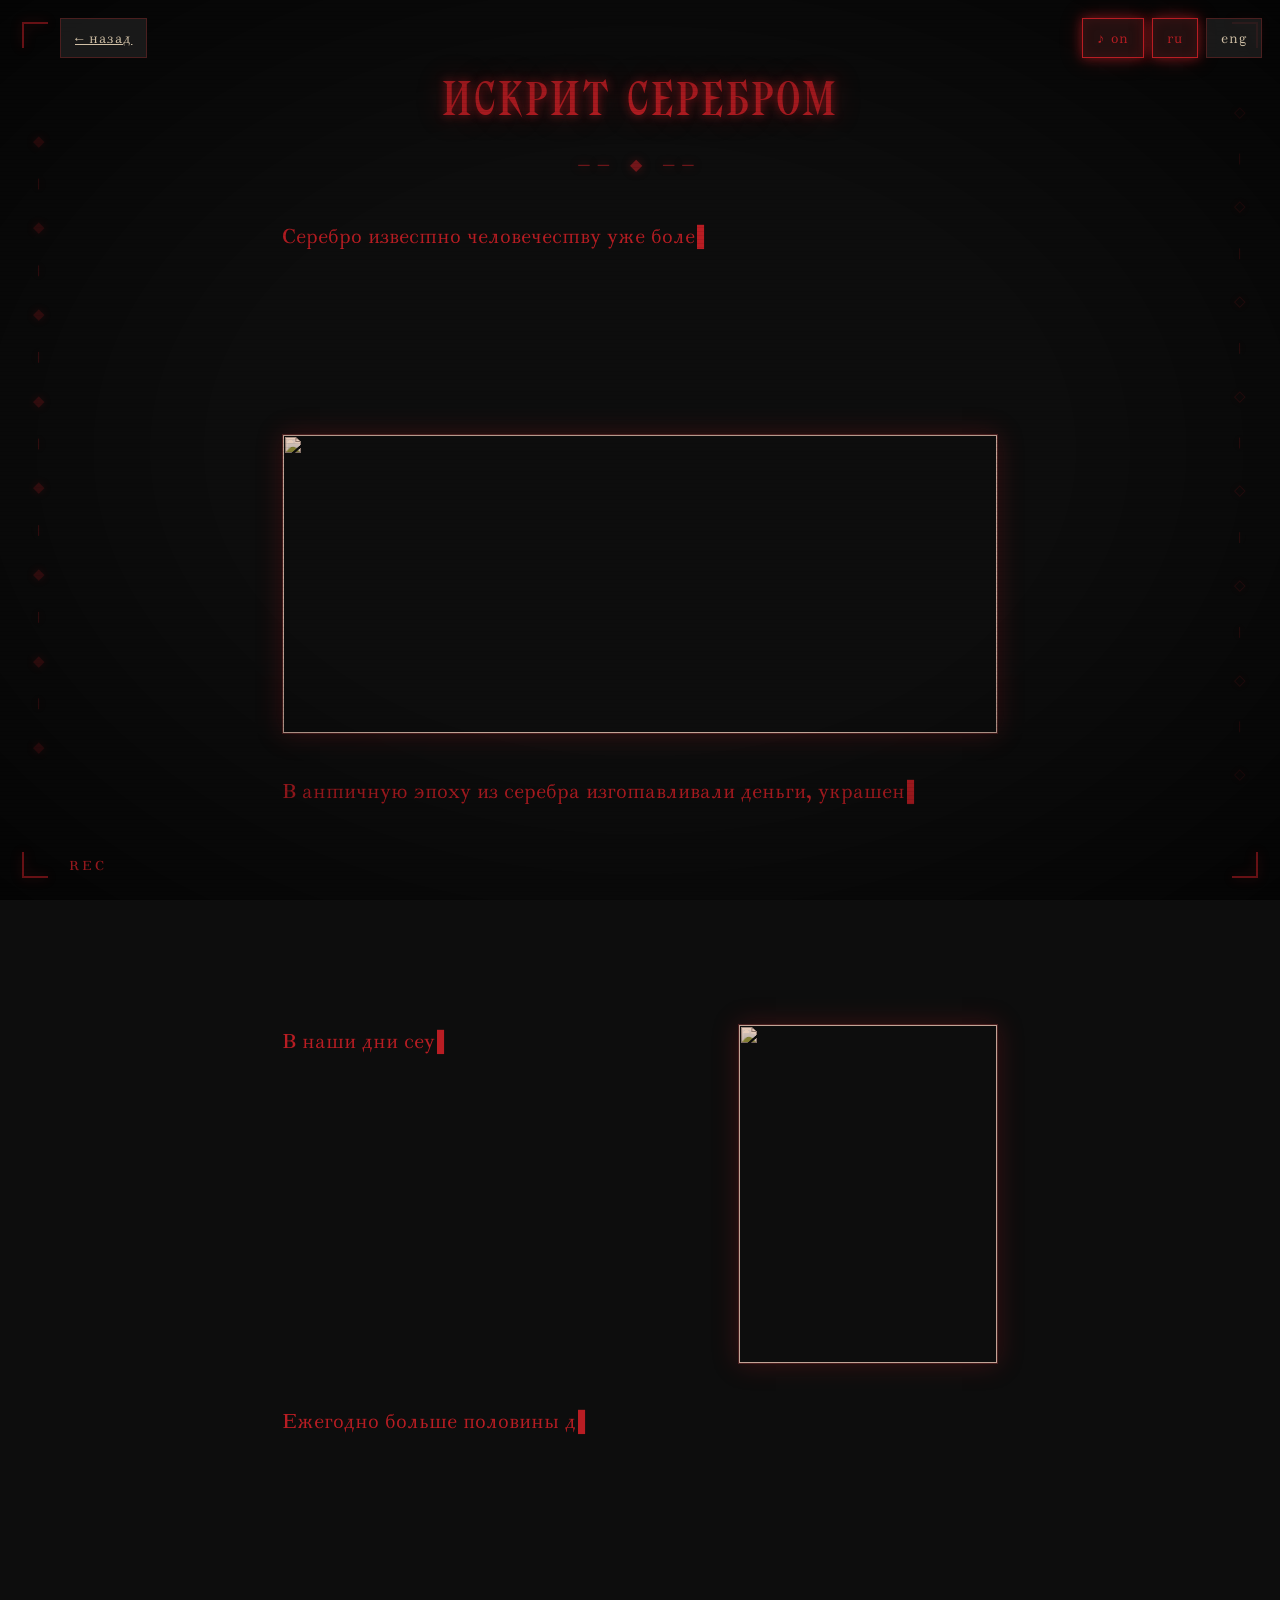
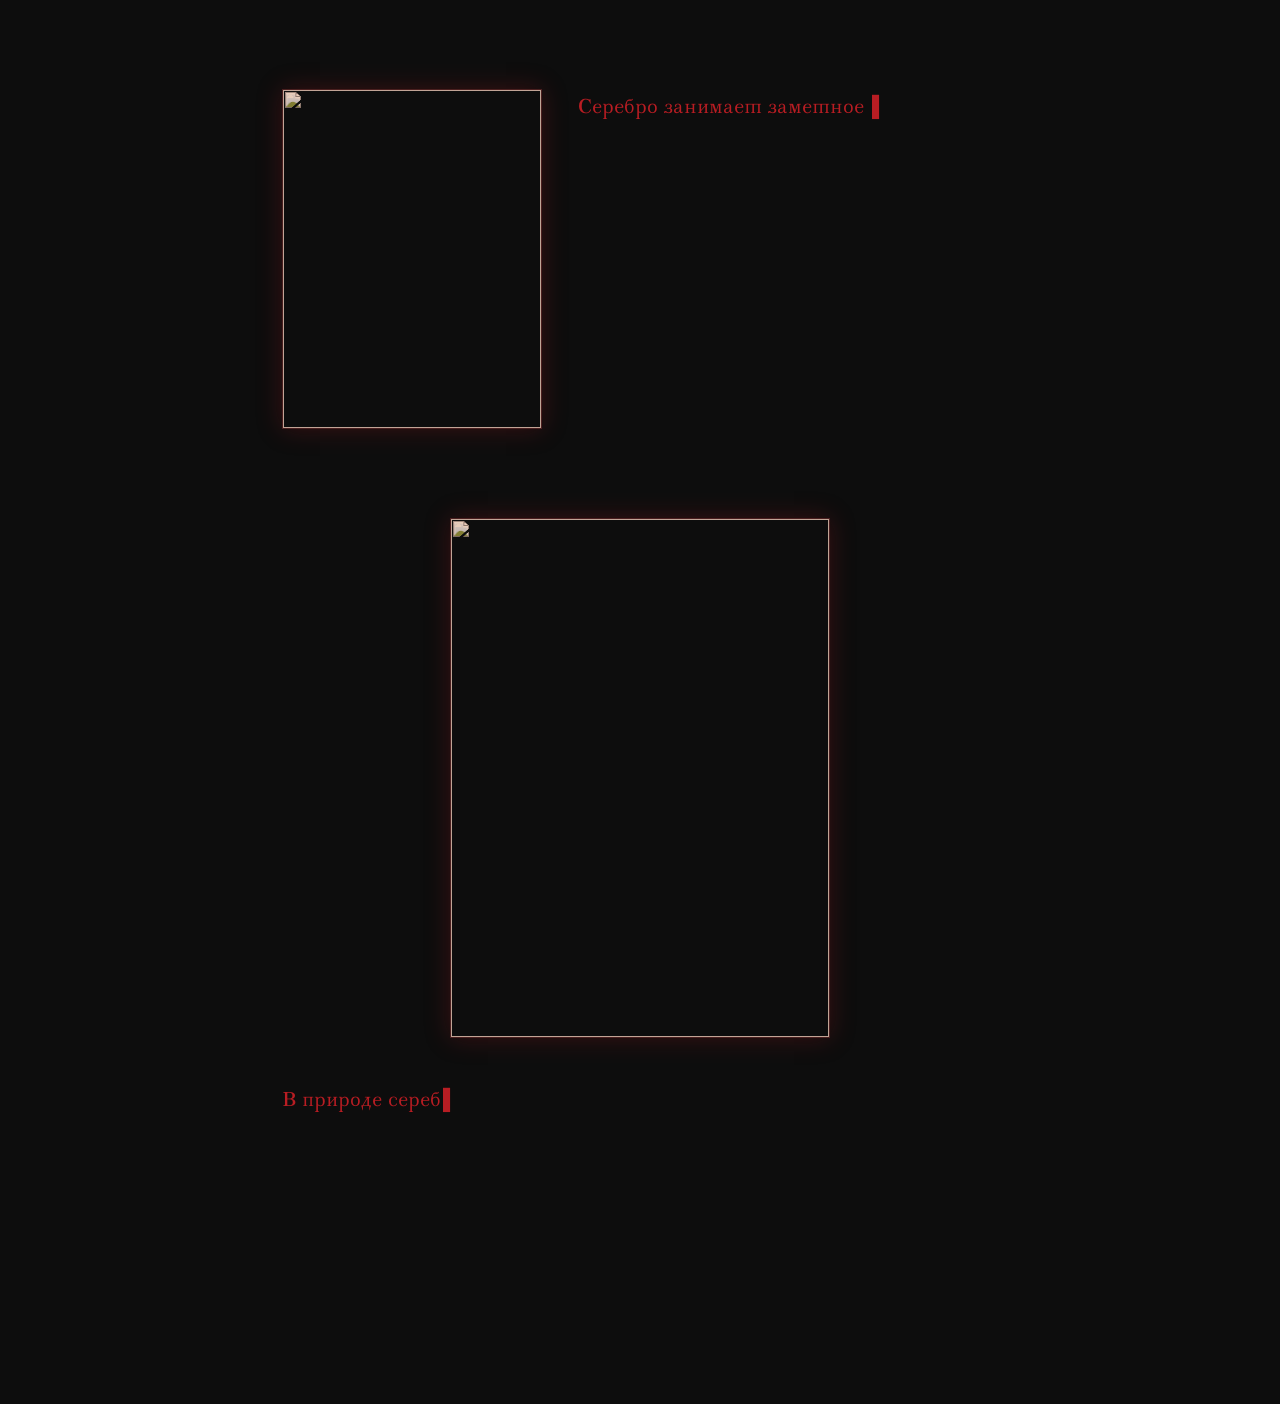
==== commit db2ac55f: "Update void.html" ====
--- a/void.html
+++ b/void.html
@@ -21,10 +21,9 @@
         <span class="void-frame-corner br"></span>
     </div>
 
-    <a href="index.html" class="void-btn void-back" aria-label="Назад" id="voidBack">
-        <span class="void-back-arrow">◄</span>
-        <span class="void-back-text" id="backText">назад</span>
-    </a>
+    <div class="void-back">
+        <a href="index.html" class="void-btn" id="backBtn">← назад</a>
+    </div>
 
     <div class="void-controls">
         <button type="button" class="void-btn active" id="soundToggle">♪ on</button>
@@ -32,16 +31,28 @@
         <button type="button" class="void-btn lang-btn" data-lang="eng">eng</button>
     </div>
 
+    <div class="void-rec" aria-hidden="true">
+        <div class="rec-dot-wrap" id="recDot">
+            <div class="rec-rays">
+                <span style="--r: 0deg"></span>
+                <span style="--r: 45deg"></span>
+                <span style="--r: 90deg"></span>
+                <span style="--r: 135deg"></span>
+                <span style="--r: 180deg"></span>
+                <span style="--r: 225deg"></span>
+                <span style="--r: 270deg"></span>
+                <span style="--r: 315deg"></span>
+            </div>
+            <span class="rec-dot"></span>
+        </div>
+        <span class="rec-label">REC</span>
+    </div>
+
     <div class="void-side void-side-left" aria-hidden="true">◆ ─ ◆ ─ ◆ ─ ◆ ─ ◆ ─ ◆ ─ ◆ ─ ◆</div>
     <div class="void-side void-side-right" aria-hidden="true">◇ ─ ◇ ─ ◇ ─ ◇ ─ ◇ ─ ◇ ─ ◇ ─ ◇</div>
 
     <article class="void-article" id="voidArticle"></article>
 
-    <div class="void-rec" id="voidRec" aria-hidden="true">
-        <span class="void-rec-circle"></span>
-        <span class="void-rec-text">REC</span>
-    </div>
-
     <script src="void.js"></script>
 </body>
 </html>
--- a/void.css
+++ b/void.css
@@ -151,6 +151,26 @@
     transform: translateY(1px);
 }
 
+.void-back {
+    position: fixed;
+    top: calc(18px + env(safe-area-inset-top));
+    left: calc(60px + env(safe-area-inset-left));
+    z-index: 10001;
+    gap: 8px;
+    text-decoration: none;
+}
+
+.void-back-arrow {
+    font-size: 11px;
+    line-height: 1;
+    transform: translateY(-1px);
+    transition: transform 0.3s ease;
+}
+
+.void-back:hover .void-back-arrow {
+    transform: translate(-3px, -1px);
+}
+
 .void-cursor {
     position: fixed;
     top: 0;
@@ -243,6 +263,116 @@
     }
 }
 
+.void-rec {
+    position: fixed;
+    bottom: calc(28px + env(safe-area-inset-bottom));
+    left: calc(60px + env(safe-area-inset-left));
+    z-index: 20;
+    display: flex;
+    align-items: center;
+    gap: 9px;
+    font-family: 'Catherine', 'Mephisto', serif;
+    font-size: 13px;
+    letter-spacing: 3px;
+    line-height: 1;
+    color: #B81D23;
+    opacity: 0.8;
+    user-select: none;
+    transition: opacity 0.3s ease;
+}
+
+.void-rec-circle {
+    position: relative;
+    display: block;
+    width: 12.6px;
+    height: 12.6px;
+    border: 1px solid #B81D23;
+    border-radius: 50%;
+    background: transparent;
+    flex-shrink: 0;
+    box-shadow: 0 0 6px rgba(184, 29, 35, 0.55), inset 0 0 4px rgba(184, 29, 35, 0.35);
+    transition: border-color 0.3s ease, box-shadow 0.3s ease;
+    will-change: transform;
+}
+
+.void-rec-text {
+    animation: recBlink 2s steps(1, end) infinite;
+}
+
+@keyframes recBlink {
+    0%, 55% { opacity: 1; }
+    56%, 100% { opacity: 0.35; }
+}
+
+.void-rec-circle::before {
+    content: '';
+    position: absolute;
+    top: 50%;
+    left: 50%;
+    width: 2px;
+    height: 2px;
+    margin: -1px 0 0 -1px;
+    border-radius: 50%;
+    background: #ff4a52;
+    box-shadow:
+        0 -12px 0 0 #ff4a52,
+        8.5px -8.5px 0 0 #ff4a52,
+        12px 0 0 0 #ff4a52,
+        8.5px 8.5px 0 0 #ff4a52,
+        0 12px 0 0 #ff4a52,
+        -8.5px 8.5px 0 0 #ff4a52,
+        -12px 0 0 0 #ff4a52,
+        -8.5px -8.5px 0 0 #ff4a52;
+    opacity: 0;
+    pointer-events: none;
+    filter: drop-shadow(0 0 3px rgba(184, 29, 35, 0.95));
+    transform: scale(0.4);
+}
+
+.void-rec.active {
+    opacity: 1;
+}
+
+.void-rec.active .void-rec-text {
+    animation-duration: 0.9s;
+}
+
+.void-rec.active .void-rec-circle {
+    border-color: #ff4a52;
+    box-shadow:
+        0 0 12px rgba(184, 29, 35, 0.95),
+        0 0 26px rgba(184, 29, 35, 0.55),
+        inset 0 0 8px rgba(184, 29, 35, 0.6);
+    animation: recHeartbeat 0.85s ease-in-out infinite;
+}
+
+.void-rec.active .void-rec-circle::before {
+    animation: recSparks 0.85s ease-out infinite;
+}
+
+@keyframes recHeartbeat {
+    0%   { transform: scale(1); }
+    20%  { transform: scale(0.62); }
+    55%  { transform: scale(1.35); }
+    80%  { transform: scale(1.05); }
+    100% { transform: scale(1); }
+}
+
+@keyframes recSparks {
+    0%   { opacity: 0; transform: scale(0.4); }
+    35%  { opacity: 1; }
+    100% { opacity: 0; transform: scale(1.9); }
+}
+
+@media (hover: none), (pointer: coarse) {
+    .void-rec-circle {
+        animation: recHeartbeat 2.6s ease-in-out infinite;
+    }
+    .void-rec-circle::before {
+        animation: recSparks 2.6s ease-out infinite;
+    }
+}
+
 .void-article {
     max-width: 780px;
     margin: 0 auto;
@@ -453,6 +583,18 @@
         gap: 6px;
     }
 
+    .void-back {
+        top: calc(10px + env(safe-area-inset-top));
+        left: calc(40px + env(safe-area-inset-left));
+    }
+
+    .void-rec {
+        bottom: calc(22px + env(safe-area-inset-bottom));
+        left: calc(40px + env(safe-area-inset-left));
+        font-size: 12px;
+        letter-spacing: 2px;
+    }
+
     .void-btn {
         font-size: 12px;
         padding: 9px 12px;
@@ -503,6 +645,14 @@
         padding: 8px 10px;
         min-height: 36px;
         letter-spacing: 0.5px;
+    }
+
+    .void-back {
+        left: calc(36px + env(safe-area-inset-left));
+    }
+
+    .void-rec {
+        left: calc(36px + env(safe-area-inset-left));
     }
 
     .void-article h1 {
